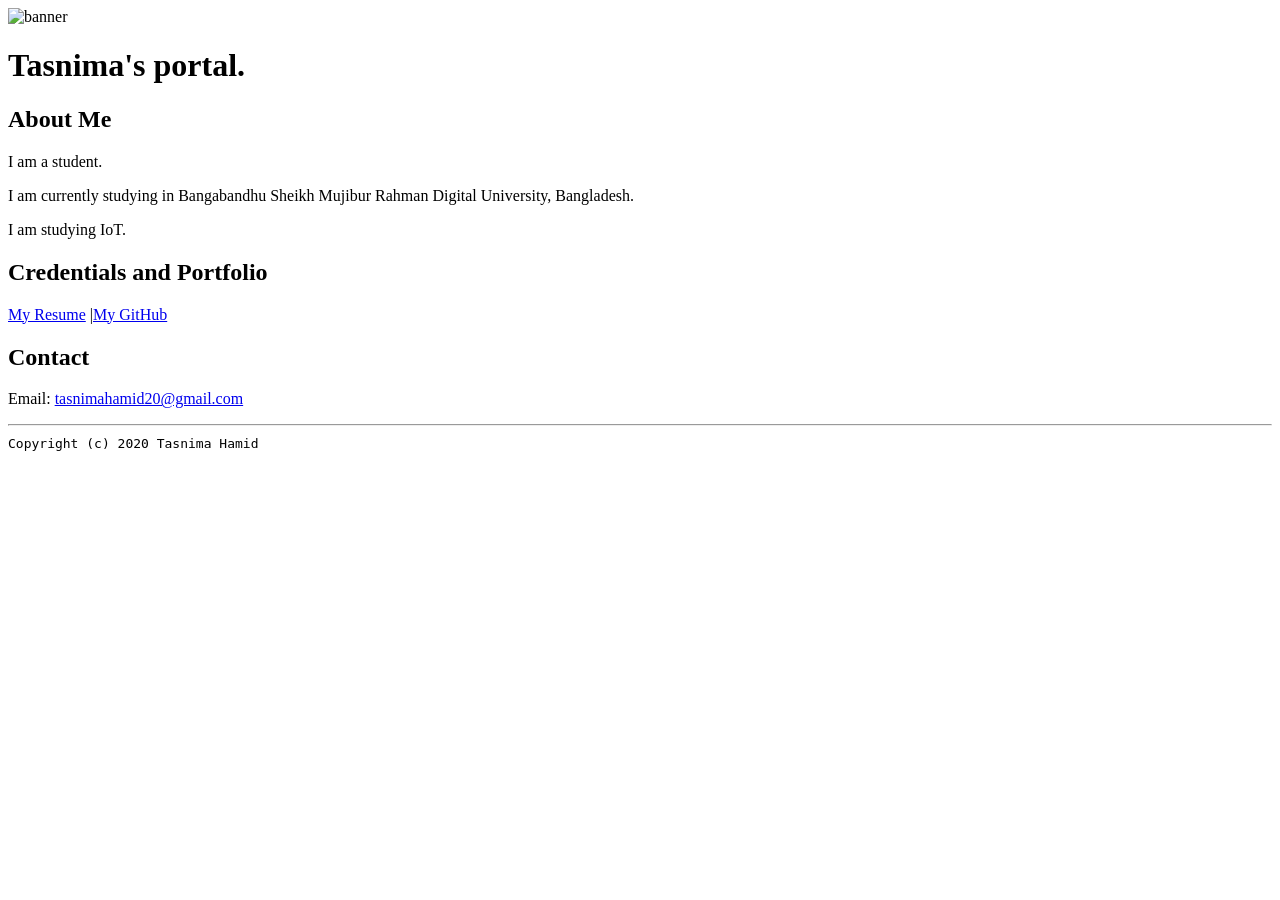
==== index.html @ 9becc257 "Add files via upload" ====
<!doctype html>

<!-- this is a comment for human! -->

<html lang="en">

  <header>
<title>Tasnima's portal</title>
<link rel="stylesheet" href="css/master.css">
<link rel="FaviconIcon" href="favicon.ico" type="image/x-icon">
<link rel="shortcut" href="favicon.ico" type="image/x-icon">
  </header>

  <body>
    <img src="images/banner.jpg" width="75%" alt="banner">
<h1>Tasnima's portal.</h1>
<h2>About Me</h2>
<p>I am a student.</p>
<p>I am currently studying in Bangabandhu Sheikh Mujibur Rahman Digital University, Bangladesh.</p>
<p>I am studying IoT.</p>
<h2>Credentials and Portfolio</h2>

<p><a href="resume.html">My Resume</a> |<a href="https://github.com/THamid02">My GitHub</a></p>
<h2>Contact</h2>

<p>Email: <a href="mailto:tasnimahamid20@gmail.com">tasnimahamid20@gmail.com</a></p>
  </body>

  <footer>
    <hr>
    <code>Copyright (c) 2020 Tasnima Hamid</code>

  </footer>

</html>
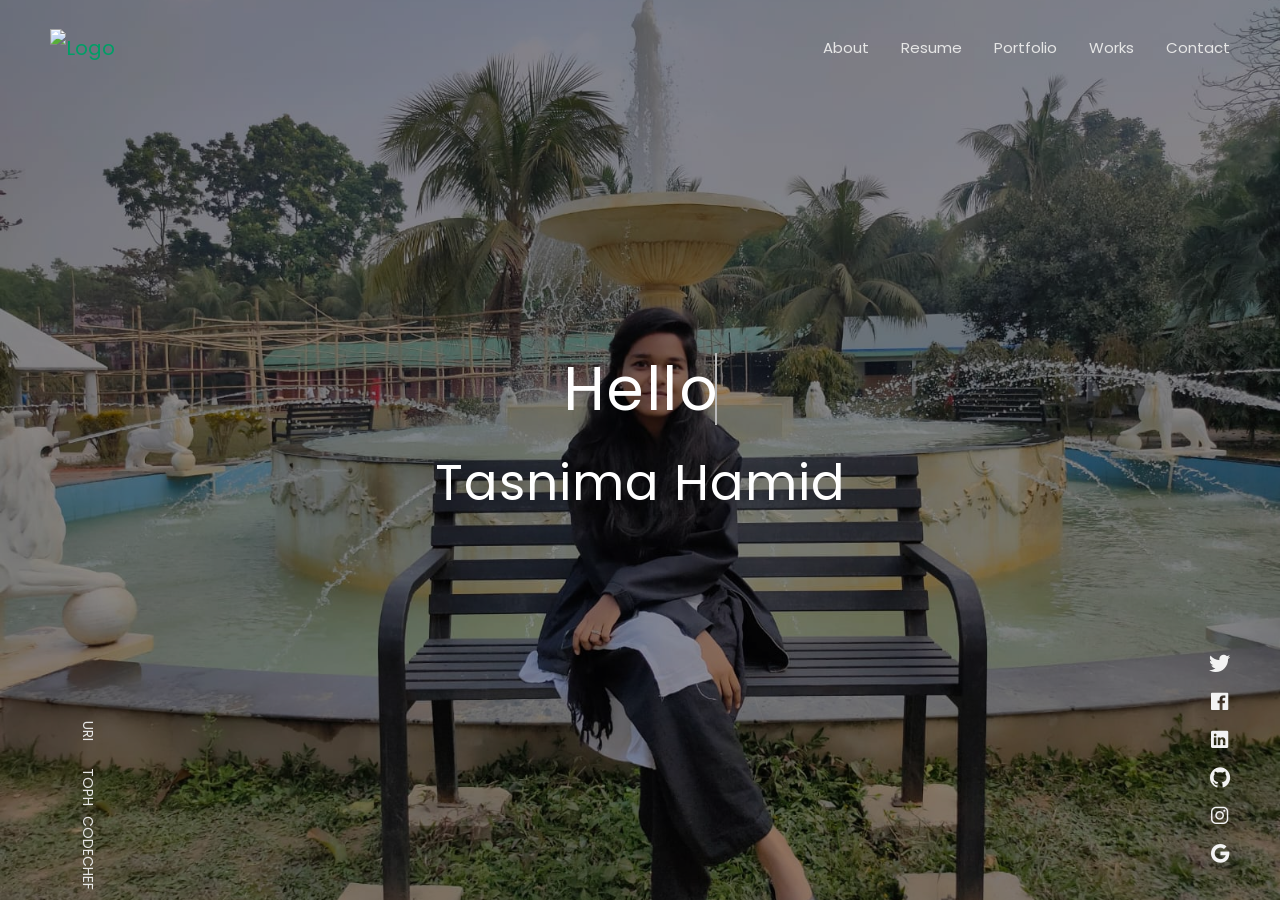
==== commit bc34f5af: "files" ====
--- a/index.html
+++ b/index.html
@@ -1,35 +1,663 @@
-<!doctype html>
+<!DOCTYPE html>
+<html lang="zxx">
 
-<!-- this is a comment for human! -->
+<head>
+    <!-- Required meta tags-->
+    <meta charset="utf-8">
+    <!-- Title-->
+    <title>Tasnima Hamid</title>
+    <!-- Description-->
+    <meta name="description" content="Personal Portfolio">
+    <meta name="viewport" content="width=device-width, initial-scale=1, shrink-to-fit=no">
+    <!-- Favicons-->
+    <link rel="icon" type="image/x-icon" sizes="16x16" href="img/favicon.ico">
+    <!-- Web fonts-->
+    <link href="https://fonts.googleapis.com/css?family=Poppins:300,300i,400,400i,500,500i,600,600i,700,700i,800,800i&amp;display=swap" rel="stylesheet">
+    <!-- CSS vendors-->
+    <link rel="stylesheet" href="css/bootstrap-custom.css">
+    <link rel="stylesheet" href="css/ionicons.min.css">
+    <link rel="stylesheet" href="css/tiny-slider.css">
+    <link rel="stylesheet" href="css/lity.min.css">
+    <link rel="stylesheet" href="css/simplebar.min.css">
+    <!-- Main CSS-->
+    <link rel="stylesheet" href="css/main.css">
+    <!-- CSS Color scheme-->
+    <link id="color-scheme" rel="stylesheet" href="css/colors/main-darkgreen.css">
+    <!-- Custom CSS (Add your custom CSS styles to this file)-->
+    <link rel="stylesheet" href="css/custom.css">
+    <!-- removeIf(customizerDist)-->
+    <link rel="stylesheet" href="../customizer/main.css">
+    <!-- endremoveIf(customizerDist)-->
+</head>
 
-<html lang="en">
+<body class="theme-dark">
+    <!-- Preloader-->
+    <div class="preloader">
+        <div class="preloader-block">
+            <div class="preloader-icon"><span class="loading-dot loading-dot-1"></span><span class="loading-dot loading-dot-2"></span><span class="loading-dot loading-dot-3"></span></div>
+        </div>
+    </div>
+    <div id="overlay-effect"></div>
+    <!-- Navbar-->
+    <nav class="navbar-expand-md navbar fixed-top" id="navbar">
+        <a class="navbar-brand" data-scroll="" href="#home-area">
+            <!-- Navbar Logo-->
+            <img class="img-fluid" src="G:\Fresh_Web\BDU_logo.png" alt="Logo"></a>
+        <span class="navbar-menu ml-auto" data-toggle="collapse" data-target="#navbarSupportedContent" aria-controls="navbarSupportedContent" aria-expanded="false" aria-label="Toggle navigation" role="button"><span class="btn-line"></span></span>
+        <div class="collapse navbar-collapse order-1 order-lg-0" id="navbarSupportedContent">
+            <!-- Navbar menu-->
+            <ul class="navbar-nav ml-auto">
+                <li class="nav-item"><a class="nav-link" href="#about">About</a></li>
+                <li class="nav-item"><a class="nav-link" href="#resume">Resume</a></li>
+                <li class="nav-item"><a class="nav-link" href="#portfolio">Portfolio</a></li>
+                <li class="nav-item"><a class="nav-link" href="#blog">Works</a></li>
+                <li class="nav-item"><a class="nav-link" href="#contact">Contact</a></li>
+            </ul>
+        </div>
+    </nav>
+    <!-- Home-->
+    <section class="home-area element-cover-bg" id="home" style="background-image:url(img/IMG-20220221-WA0099.jpg)">
+        <div class="container h-100">
+            <div class="row h-100 align-items-center justify-content-center">
+                <div class="col-12 col-lg-8 home-content text-center">
+                    <h1 class="cd-headline clip home-headline"><span class="cd-words-wrapper single-headline"><b class="is-visible">Hello</b><b>স্বাগতম</b><b>ٱلسَّلَامُ عَلَيْكُمْ</b><b>こんにちは</b></span></h1><br>
+                    <h3 class="home-name">Tasnima <span>Hamid</span></h3>
+                </div>
+            </div>
+        </div>
+        <div class="fixed-wrapper">
+            <!-- Languages list-->
+            <div class="fixed-block block-left">
+                <ul class="list-unstyled languages-list">
+                    <li><a href="https://www.beecrowd.com.br/judge/en/profile/441813"><span class="single-language">URI</span></a></li>
+                    <li><a href="https://toph.co/u/t_hamid"><span class="single-language">Toph</span></a></li>
+                    <li><a href="https://www.codechef.com/users/t_hamid"><span class="single-language">CodeChef</span></a></li>
+                </ul>
+            </div>
+            <!-- Social media icons-->
+            <div class="fixed-block block-right">
+                <ul class="list-unstyled social-icons">
+                    <li><a href="https://twitter.com/tasni__H"><i class="icon ion-logo-twitter"></i></a></li>
+                    <li><a href="https://www.facebook.com/tasnima.hamid.39/"><i class="icon ion-logo-facebook"></i></a></li>
+                    <li><a href="https://www.linkedin.com/in/tasnima-hamid02"><i class="icon ion-logo-linkedin"></i></a></li>
+                    <li><a href="https://www.github.com/THamid02"><i class="icon ion-logo-github"></i></a></li>
+                    <li><a href="https://www.instagram.com/_tasnimahamid_/"><i class="icon ion-logo-instagram"></i></a></li>
+                    <li><a href="https://developers.google.com/profile/u/113991409251944335543"><i class="icon ion-logo-google"></i></a></li>
+                </ul>
+            </div>
+        </div>
+    </section>
+    <!-- About lightbox-->
+    <div class="lightbox-wrapper" id="about" data-simplebar>
+        <div class="container">
+            <div class="lightbox-close">
+                <div class="close-btn" data-modal-close=""><span class="btn-line"></span></div>
+            </div>
+            <div class="row">
+                <div class="col-12">
+                    <div class="lightbox-content">
+                        <div class="row">
+                            <div class="col-12">
+                                <div class="section-heading page-heading">
+                                    <q class="section-description">If I didn't know you I would say I don't know you.</q><br><br>
+                                    <h2 class="section-title">About Me</h2>
+                                    <div class="animated-bar"></div>
+                                </div>
+                            </div>
+                        </div>
+                        <!-- Info section-->
+                        <div class="info-section single-section">
+                            <div class="row align-items-center">
+                                <!-- Picture part-->
+                                <div class="col-12 col-lg-5 info-img"><img class="img-fluid img-thumbnail" src="G:\portfolio\mine\portf\IMG_20181007_235703_454.jpg" alt="About Picture"></div>
+                                <!-- Content part-->
+                                <div class="col-12 col-lg-7 info-content">
+                                    <div class="content-block">
+                                        <h2 class="content-subtitle">Who am i?</h2>
+                                        <h6 class="content-title">I'm Tasnima Hamid, an Undergraduate student</h6>
+                                        <div class="content-description">
+                                            <p>I am majoring in Internet of Things(IoT) at Bangabandhu Sheikh Mujibur Rahman Digital University, Bangladesh. I love to code and create small projects in my leisure time. I enjoy learning new things as well
+                                                as new languages. I have completed my HSC and SSC from Rajuk Uttara Model College with GPA 5.00 and scholarship.</p>
+                                        </div>
+                                        <address class="content-info">
+                      <div class="row">
+                        <div class="col-12 col-md-6 single-info"><span>Name:</span>
+                          <p>Tasnima Hamid</p>
+                        </div>
+                        <div class="col-12 col-md-6 single-info"><span>Email:</span>
+                          <p><a href="mailto:tasnimahamid20@gmail.com">tasnimahamid20@gmail.com</a></p>
+                        </div>
+                      </div>
+                      <div class="row">
+                        <div class="col-12 col-md-6 single-info"><span>Age:</span>
+                          <p>22</p>
+                        </div>
+                        <div class="col-12 col-md-6 single-info"><span>From:</span>
+                          <p>Gazipur, Dhaka, Bangladesh</p>
+                        </div>
+                      </div>
+          
+                        <div class="d-block d-sm-flex align-items-center"><a class="btn content-download button-main button-scheme" href="https://drive.google.com/drive/folders/1odPEHqWcy4tYewI50DauzdDqD41OCX0C?usp=sharing" role="button">Download CV</a>
+                            <ul class="list-unstyled list-inline content-follow">
+                                <li class="list-inline-item"><a href="https://twitter.com/tasni__H"><i class="icon ion-logo-twitter"></i></a></li>
+                                <li class="list-inline-item"><a href="https://www.facebook.com/tasnima.hamid.39/"><i class="icon ion-logo-facebook"></i></a></li>
+                                <li class="list-inline-item"><a href="https://www.linkedin.com/in/tasnima-hamid02"><i class="icon ion-logo-linkedin"></i></a></li>
+                                <li class="list-inline-item"><a href="https://www.github.com/THamid02"><i class="icon ion-logo-github"></i></a></li>
+                                <li class="list-inline-item"><a href="https://www.instagram.com/_tasnimahamid_/"><i class="icon ion-logo-instagram"></i></a></li>
+                                <li class="list-inline-item"><a href="https://developers.google.com/profile/u/113991409251944335543"><i class="icon ion-logo-google"></i></a></li>
+                            </ul>
+                        </div>
+                          </div>
+                          </div>
+                        </div>
+                        </div>
+                        <!-- Services section-->
+                        <div class="services-section single-section">
+                            <div class="row">
+                                <div class="col-12">
+                                    <div class="section-heading">
+                                        <q class="section-description">Discipline is the bridge between goals and accomplishment.</q><br><br>
+                                        <h2 class="section-title">Accomplishments</h2>
+                                    </div>
+                                </div>
+                            </div>
+                            <div class="row">
+                                <!-- Single service-->
+                                <div class="col-12 col-md-6 col-lg-4">
+                                    <div class="single-service"><i class="icon service-icon ion-ios-paper"></i>
+                                        <h6 class="service-title">Coursera Courses</h6>
+                                        <p class="service-description">
+                                            <li class="list-inline-items">Introduction to HTML</li>
+                                            <li class="list-inline-items">The Arduino Platform and C Programming</li>
+                                            <li class="list-inline-items">Troubleshooting and Debugging Techniques</li>
+                                            <li class="list-inline-items">Technical Support Fundamentals</li>
+                                            <li class="list-inline-items">Crash Course on Python</li>
+                                            <li class="list-inline-items">Introduction to Git and GitHub</li></p>
+                                            <li class="list-inline-items">Using Python to Interact with the Operating System</li>
+                                            <li class="list-inline-items">Creating Training Videos with Powtoon</li>
+                                        </p>
+                                    </div>
+                                </div>
+                                <!-- Single service-->
+                                <div class="col-12 col-md-6 col-lg-4">
+                                    <div class="single-service"><i class="icon service-icon ion-md-code"></i>
+                                        <h6 class="service-title">Programming</h6>
+                                        <p class="service-description"><li class="list-inline-items">Second Prize in মুজিববর্ষ সমাপনী অনুষ্ঠান-২০২২</li>
+                                        <li class="list-inline-items">Participated in National Girls' Programming Contest(NGPC)</li><br><br><br><br><br><br><br><br></p>
+                                    </div>
+                                </div>
+                                <!-- Single service-->
+                                <div class="col-12 col-md-6 col-lg-4">
+                                    <div class="single-service"><i class="icon service-icon ion-logo-ionic"></i>
+                                        <h6 class="service-title">Project Showcasing</h6>
+                                        <p class="service-description"><li class="list-inline-items">First Prize in নবীন বরণ ও বিশ্ববিদ্যালয় উদ্ভাবিত ব্লেন্ডেড লার্নিং সল্যুশন’র উদ্বোধনী অনুষ্ঠান-২০২২</li>
+                                            <li class="list-inline-items">Second Prize in 43rd National Science and Technology Week and Science Fair-2022 (Kaliakair Zone)</li><br><br><br><br><br><br></p>
+                                    </div>
+                                </div>
+                                <!-- Single service-->
+                                <div class="col-12 col-md-6 col-lg-4">
+                                    <div class="single-service"><i class="icon service-icon ion-logo-dropbox"></i>
+                                        <h6 class="service-title">Microsoft Skills</h6>
+                                        <p class="service-description"><li class="list-inline-items">Microsoft Azure Fundamentals</li></p><br>
+                                    </div>
+                                </div>
+                                <!-- Single service-->
+                                <div class="col-12 col-md-6 col-lg-4">
+                                    <div class="single-service"><i class="icon service-icon ion-md-bulb"></i>
+                                        <h6 class="service-title">Ideathon</h6>
+                                        <p class="service-description"><li class="list-inline-items">First Prize in মুজিববর্ষ সমাপনী অনুষ্ঠান-২০২২</li></p>
+                                    </div>
+                                </div>
+                                <!-- Single service-->
+                                <div class="col-12 col-md-6 col-lg-4">
+                                    <div class="single-service"><i class="icon service-icon ion-ios-paper"></i>
+                                        <h6 class="service-title">Reading & Writing</h6>
+                                        <p class="service-description"><li class="list-inline-items">Received "Shuveccha Puroshkar-2015" Organised by Bishwo Shahitto Kendro</li></p>
+                                    </div>
+                                </div>
+                            </div>
+                        </div>
+                    </div>
+                </div>
+            </div>
+        </div>
+    </div>
+    <!-- Resume lightbox-->
+    <div class="lightbox-wrapper" id="resume" data-simplebar>
+        <div class="container">
+            <div class="lightbox-close">
+                <div class="close-btn" data-modal-close=""><span class="btn-line"></span></div>
+            </div>
+            <div class="row">
+                <div class="col-12">
+                    <div class="lightbox-content">
+                        <div class="row">
+                            <div class="col-12">
+                                <div class="section-heading page-heading">
+                                    <p class="section-description"><q>I feel myself becoming the fearless person I have dreamt of being. Have I arrived?<br>No. But I'm constantly evolving and challenging myself to be unafraid to make mistakes.</q></p><br>
+                                    <h2 class="section-title">Resume</h2>
+                                    <div class="animated-bar"></div>
+                                </div>
+                            </div>
+                        </div>
+                        <!-- Resume section-->
+                        <div class="resume-section single-section">
+                            <div class="row">
+                                <!-- Education part-->
+                                <div class="col-12 col-md-12">
+                                    <div class="col-block education">
+                                        <h3 class="col-title">Education</h3>
+                                        <div class="resume-item"><span class="item-arrow"></span>
+                                            <h5 class="item-title">Bachelor of Science (B.Sc) in Internet of Things(IoT)</h5><span class="item-details">Bangabandhu Sheikh Mujibur Rahman Digital University, Bangladesh / 2020 - Present</span>
+                                            <p class="item-description">Internet of Things(IoT) Program, Department of Information and Communication Technology, Faculty of Engineering</p>
+                                        </div>
+                                        <div class="resume-item"><span class="item-arrow"></span>
+                                            <h5 class="item-title">Higher Secondary Certificate (HSC)</h5><span class="item-details">Rajuk Uttara Model College / 2017 - 2019</span>
+                                            <p class="item-description">GPA 5.00 with General Grade scholarship from science group.</p>
+                                        </div>
+                                        <div class="resume-item"><span class="item-arrow"></span>
+                                            <h5 class="item-title">Secondary School Certificate (SSC)</h5><span class="item-details">Rajuk Uttara Model College / 2015 - 2016</span>
+                                            <p class="item-description">GPA 5.00 with General Grade scholarship from science group.</p>
+                                        </div>
+                                    </div>
+                                </div>
+                                <!-- Experience part-->
+                            </div>
+                        </div>
+                        <!-- Skills section-->
+                        <div class="skills-section single-section">
+                            <div class="row">
+                                <div class="col-12">
+                                    <div class="section-heading">
+                                        <p class="section-description"><q>If you're waiting until you feel talented enough to make it, you'll never make it.</q></p><br>
+                                        <h2 class="section-title">My Skills</h2>
+                                    </div>
+                                </div>
+                            </div>
+                            <div class="row">
+                                <div class="col-12 col-md-6">
+                                    <div class="single-skill" data-percentage="100">
+                                        <div class="skill-info"><span class="skill-name"><h5><b><i>Programming </i></b></h5><hr>C, C++, Python</span></div>
+                                        <div class="progress skill-progress">
+                                            <div class="progress-bar" role="progressbar" aria-valuemin="0" aria-valuemax="100"></div>
+                                        </div>
+                                    </div>
+                                    <div class="single-skill" data-percentage="100">
+                                        <div class="skill-info"><span class="skill-name"><h5><b><i>Web Design: </i></b></h5><hr>HTML, CSS, PHP, JavaScript, Bootstrap</span></div>
+                                        <div class="progress skill-progress">
+                                            <div class="progress-bar" role="progressbar" aria-valuemin="0" aria-valuemax="100"></div>
+                                        </div>
+                                    </div>
+                                    <div class="single-skill" data-percentage="100">
+                                        <div class="skill-info"><span class="skill-name"><h5><b><i>IoT Development: </i></b></h5><hr>Arduino, Raspberry Pi</span></div>
+                                        <div class="progress skill-progress">
+                                            <div class="progress-bar" role="progressbar" aria-valuemin="0" aria-valuemax="100"></div>
+                                        </div>
+                                    </div>
+                                    <div class="single-skill" data-percentage="100">
+                                        <div class="skill-info"><span class="skill-name"><h5><b><i>Database Management: </i></b></h5><hr>MySQL</span></div>
+                                        <div class="progress skill-progress">
+                                            <div class="progress-bar" role="progressbar" aria-valuemin="0" aria-valuemax="100"></div>
+                                        </div>
+                                    </div>
+                                </div>
+                                <div class="col-12 col-md-6">
+                                    <div class="single-skill" data-percentage="100">
+                                        <div class="skill-info"><span class="skill-name"><h5><b><i>Microsoft Office: </i></b></h5><hr>Word, Excel, Powerpoint, Access</span></div>
+                                        <div class="progress skill-progress">
+                                            <div class="progress-bar" role="progressbar" aria-valuemin="0" aria-valuemax="100"></div>
+                                        </div>
+                                    </div>
+                                    
+                                    <div class="single-skill" data-percentage="100">
+                                        <div class="skill-info"><span class="skill-name"><h5><b><i>Language: </i></b></h5><hr>Bangla, English, Hindi(Conversational), Japanese(Conversational)</span></div>
+                                        <div class="progress skill-progress">
+                                            <div class="progress-bar" role="progressbar" aria-valuemin="0" aria-valuemax="100"></div>
+                                        </div>
+                                    </div>
+                                    <div class="single-skill" data-percentage="100">
+                                        <div class="skill-info"><span class="skill-name"><h5><b><i>Network Configuration: </i></b></h5><hr>Cisco Packet Tracer</span></div>
+                                        <div class="progress skill-progress">
+                                            <div class="progress-bar" role="progressbar" aria-valuemin="0" aria-valuemax="100"></div>
+                                        </div>
+                                    </div>
+                                    <div class="single-skill" data-percentage="100">
+                                        <div class="skill-info"><span class="skill-name"><h5><b><i>Others: </i></b></h5><hr>Writing, Canva, Powtoon, Linux</span></div>
+                                        <div class="progress skill-progress">
+                                            <div class="progress-bar" role="progressbar" aria-valuemin="0" aria-valuemax="100"></div>
+                                        </div>
+                                    </div>
+                                </div>
+                            </div>
+                        </div>
+                        <div class="services-section single-section">
+                        <div class="row">
+                            <!-- Certificate part-->
+                            <div class="col-12 col-md-6 col-lg-6">
+                                <div class="single-service"><i class="icon service-icon ion-md-document"></i>
+                                    <h6 class="service-title">Certificates</h6>
+                                    <p class="service-description"><span class="content-more"><a href="https://drive.google.com/drive/folders/1-Ho_G44lB9NZrlk23AQCPRMqpML9ZbSP?usp=sharing">Click here to view</a></span></p>
+                                </div>
+                            </div>
+                            <!-- CV part-->
+                            <div class="col-12 col-md-6 col-lg-6">
+                                <div class="single-service"><i class="icon service-icon ion-md-document"></i>
+                                    <h6 class="service-title">Curriculum Vitae</h6>
+                                    <p class="service-description"><span class="content-more"><a href="https://drive.google.com/drive/folders/1odPEHqWcy4tYewI50DauzdDqD41OCX0C?usp=sharing">Click here to view</a></span></p>
+                                </div>
+                            </div>
+                            </div>
+                        </div>
+                    </div>
+                </div>
+            </div>
+        </div>
+    </div>
+    <!-- Portfolio lightbox-->
+    <div class="lightbox-wrapper" id="portfolio" data-simplebar>
+        <div class="container">
+            <div class="lightbox-close">
+                <div class="close-btn" data-modal-close=""><span class="btn-line"></span></div>
+            </div>
+            <div class="row">
+                <div class="col-12">
+                    <div class="lightbox-content">
+                        <div class="row">
+                            <div class="col-12">
+                                <div class="section-heading page-heading">
+                                    <p class="section-description"><q>A photograph keeps a moment from running away.</q></p>
+                                    <h2 class="section-title">Portfolio</h2>
+                                    <div class="animated-bar"></div>
+                                </div>
+                            </div>
+                        </div>
+                        <!-- Portfolio section-->
+                        <div class="portfolio-section single-section">
+                            <div class="row">
+                                <!-- Filter nav-->
+                                 
+                            </div>
+                            <!-- Thumbnail list-->
+                            <div class="portfolio-grid row">
+                                <!-- Single item-->
+                                <div class="single-item col-12 col-lg-6 design">
+                                    <a class="portfolio-item" href="H:\June_2022\296A2270.JPG" data-lightbox>
+                                        <div class="portfolio-wrapper"><img class="img-fluid" alt="Item" src="H:\June_2022\296A2270.JPG">
+                                            <div class="item-content">
+                                                <h5 class="content-title">WCS Presentation</h5>
+                                            </div>
+                                        </div>
+                                    </a>
+                                </div>
+                                <!-- Single item-->
+                                <div class="single-item col-12 col-lg-6 photos">
+                                    <a class="portfolio-item" href="H:\June_2022\296A2274.JPG" data-lightbox>
+                                        <div class="portfolio-wrapper"><img class="img-fluid" alt="Item" src="H:\June_2022\296A2274.JPG">
+                                            <div class="item-content">
+                                                <h5 class="content-title">WCS Presentation</h5>
+                                            </div>
+                                        </div>
+                                    </a>
+                                </div>
+                                <!-- Single item-->
+                                <div class="single-item col-12 col-lg-6 design">
+                                    <a class="portfolio-item" href="H:\June_2022\DSC_0396.JPG" data-lightbox>
+                                        <div class="portfolio-wrapper"><img class="img-fluid" alt="Item" src="H:\June_2022\DSC_0396.JPG">
+                                            <div class="item-content">
+                                                <h5 class="content-title">Receiving 1<sup>st</sup> Prize in Ideathon from Honorable Minister at মুজিববর্ষ সমাপনী অনুষ্ঠান-২০২২</h5>
+                                            </div>
+                                        </div>
+                                    </a>
+                                </div>
+                                <!-- Single item-->
+                                <div class="single-item col-12 col-lg-6 brand">
+                                    <a class="portfolio-item" href="H:\June_2022\296A2785.JPG" data-lightbox>
+                                        <div class="portfolio-wrapper"><img class="img-fluid" alt="Item" src="H:\June_2022\296A2785.JPG">
+                                            <div class="item-content">
+                                                <h5 class="content-title">WCS and Blended Learning Solution Inaugaration</h5>
+                                            </div>
+                                        </div>
+                                    </a>
+                                </div>
+                                <!-- Single item-->
+                                <div class="single-item col-12 col-lg-6 brand">
+                                    <a class="portfolio-item" href="G:\New folder\NSTF\IMG-20220112-WA0024.jpg" data-lightbox>
+                                        <div class="portfolio-wrapper"><img class="img-fluid" alt="Item" src="G:\New folder\NSTF\IMG-20220112-WA0024.jpg">
+                                            <div class="item-content">
+                                                <h5 class="content-title">National Science & Technology Fair Team with Honorable Vice Chancellor</h5>
+                                            </div>
+                                        </div>
+                                    </a>
+                                </div>
+                                <!-- Single item-->
+                                <div class="single-item col-12 col-lg-6 design">
+                                    <a class="portfolio-item" href="G:\New folder\NSTF\received_1610578702643185.jpeg" data-lightbox>
+                                        <div class="portfolio-wrapper"><img class="img-fluid" alt="Item" src="G:\New folder\NSTF\received_1610578702643185.jpeg">
+                                            <div class="item-content">
+                                                <h5 class="content-title">Receiving 1<sup>st</sup> Runners Up Prize from Honorable Thana Nirbahi Officer(TNO) at 43<sup>rd</sup> National Science & Technology Fair</h5>
+                                            </div>
+                                        </div>
+                                    </a>
+                                </div>
+                                <!-- Single item-->
+                                <div class="single-item col-12 col-lg-6 photos">
+                                    <a class="portfolio-item" href="G:\New folder\NSTF\IMG-20220112-WA0071.jpg" data-lightbox>
+                                        <div class="portfolio-wrapper"><img class="img-fluid" alt="Item" src="G:\New folder\NSTF\IMG-20220112-WA0071.jpg">
+                                            <div class="item-content">
+                                                <h5 class="content-title">43<sup>rd</sup> National Science & Technology Fair Project Showcasing</h5>
+                                            </div>
+                                        </div>
+                                    </a>
+                                </div>
+                                <!-- Single item-->
+                                <div class="single-item col-12 col-lg-6 photos">
+                                    <a class="portfolio-item" href="G:\Tasnima_Hamid_files\FB_IMG_1634101653102.jpg" data-lightbox>
+                                        <div class="portfolio-wrapper"><img class="img-fluid" alt="Item" src="G:\Tasnima_Hamid_files\FB_IMG_1634101653102.jpg">
+                                            <div class="item-content">
+                                                <h5 class="content-title">Receiving 2<sup>nd</sup> Prize in Programming from Honorable Vice Chancellor at মুজিববর্ষ প্রোগ্রামিং কনটেস্ট</h5>
+                                            </div>
+                                        </div>
+                                    </a>
+                                </div>
+                                <!-- Single item-->
+                                <div class="single-item col-12 col-lg-6 photos">
+                                    <a class="portfolio-item" href="G:\Fresh_Web\50160311_455942891607284_3907660708753440768_n.jpg" data-lightbox>
+                                        <div class="portfolio-wrapper"><img class="img-fluid" alt="Item" src="G:\Fresh_Web\50160311_455942891607284_3907660708753440768_n.jpg">
+                                            <div class="item-content">
+                                                <h5 class="content-title">Class of 2017 (RUMC)</h5>
+                                            </div>
+                                        </div>
+                                    </a>
+                                </div>
+                                <!-- Single item-->
+                                <div class="single-item col-12 col-lg-6 photos">
+                                    <a class="portfolio-item" href="G:\Fresh_Web\53117795_478486556019584_5394583678028349440_n.jpg" data-lightbox>
+                                        <div class="portfolio-wrapper"><img class="img-fluid" alt="Item" src="G:\Fresh_Web\53117795_478486556019584_5394583678028349440_n.jpg">
+                                            <div class="item-content">
+                                                <h5 class="content-title">Class of 2019 (RUMC)</h5>
+                                            </div>
+                                        </div>
+                                    </a>
+                                </div>
+                                <!-- Single item-->
+                                <div class="single-item col-12 col-lg-6 photos">
+                                    <a class="portfolio-item" href="H:\June_2022\286882466_1662059020839531_9211142114928071486_n.jpg" data-lightbox>
+                                        <div class="portfolio-wrapper"><img class="img-fluid" alt="Item" src="H:\June_2022\286882466_1662059020839531_9211142114928071486_n.jpg">
+                                            <div class="item-content">
+                                                <h5 class="content-title">মুজিববর্ষ সমাপনী অনুষ্ঠান-২০২২</h5>
+                                            </div>
+                                        </div>
+                                    </a>
+                                </div>
+                                <!-- Single item-->
+                                <div class="single-item col-12 col-lg-6 photos">
+                                    <a class="portfolio-item" href="G:\Fresh_Web\IMG-20181007-WA0021.jpg" data-lightbox>
+                                        <div class="portfolio-wrapper"><img class="img-fluid" alt="Item" src="G:\Fresh_Web\IMG-20181007-WA0021.jpg">
+                                            <div class="item-content">
+                                                <h5 class="content-title">Class of 2017 (RUMC)</h5>
+                                            </div>
+                                        </div>
+                                    </a>
+                                </div>
+                            </div>
+                        </div>
+                    </div>
+                </div>
+            </div>
+        </div>
+    </div>
+    <!-- Blog lightbox-->
+    <div class="lightbox-wrapper" id="blog" data-simplebar>
+        <div class="container">
+            <div class="lightbox-close">
+                <div class="close-btn" data-modal-close=""><span class="btn-line"></span></div>
+            </div>
+            <div class="row">
+                <div class="col-12">
+                    <div class="lightbox-content">
+                        <div class="row">
+                            <div class="col-12">
+                                <div class="section-heading page-heading">
+                                    <p class="section-description"><q>It does not take much strength to do things, but it requires a great deal of strength to decide what to do.</q></p>
+                                    <h2 class="section-title">My Projects</h2>
+                                    <div class="animated-bar"></div>
+                                </div>
+                            </div>
+                        </div>
+                        <!-- Blog section-->
+                        <div class="blog-section single-section">
+                            <div class="row justify-content-center">
+                                <!-- Single post-->
+                                <div class="col-12 col-sm-8 col-lg-4">
+                                    <div class="card single-post">
+                                        <a class="post-img" href="https://github.com/THamid02/P_Projects_tas"><img class="card-img-top" src="img/logo-python.png" alt="Blog post"></a>
+                                        <div class="card-body post-content">
+                                            <a href="https://github.com/THamid02/P_Projects_tas">
+                                                <h5 class="card-title content-title">Python Projects</h5>
+                                            </a>
+                                            <p class="card-text content-description">Some of my projects created using Python</p>
+                                        </div>
+                                    </div>
+                                </div>
+                                <!-- Single post-->
+                                <div class="col-12 col-sm-8 col-lg-4">
+                                    <div class="card single-post">
+                                        <a class="post-img" href="https://github.com/THamid02/ProjectsIoT_Tasni02"><img class="card-img-top" src="img/CIO_IoT_2.png" alt="Blog post"></a>
+                                        <div class="card-body post-content">
+                                            <a href="https://github.com/THamid02/ProjectsIoT_Tasni02">
+                                                <h5 class="card-title content-title">IoT Projects</h5>
+                                            </a>
+                                            <p class="card-text content-description">Some of my projects created using Arduino, Raspberry Pi</p>
+                                        </div>
+                                    </div>
+                                </div>
+                                <!-- Single post-->
+                                <div class="col-12 col-sm-8 col-lg-4">
+                                    <div class="card single-post">
+                                        <a class="post-img" href="https://www.slideshare.net/TASNIMAHAMID"><img class="card-img-top" src="img/slideshare.png" alt="Blog post"></a>
+                                        <div class="card-body post-content">
+                                            <a href="https://www.slideshare.net/TASNIMAHAMID">
+                                                <h5 class="card-title content-title">Slides</h5>
+                                            </a>
+                                            <p class="card-text content-description">Some of my presentation slides on different topics.</p>
+                                        </div>
+                                    </div>
+                                </div>
+                            </div>
+                        </div>
+                    </div>
+                </div>
+            </div>
+        </div>
+    </div>
+    <!-- Contact lightbox-->
+    <div class="lightbox-wrapper" id="contact" data-simplebar>
+        <div class="container">
+            <div class="lightbox-close">
+                <div class="close-btn" data-modal-close=""><span class="btn-line"></span></div>
+            </div>
+            <div class="row">
+                <div class="col-12">
+                    <div class="lightbox-content">
+                        <div class="row">
+                            <div class="col-12">
+                                <div class="section-heading page-heading">
+                                    <p class="section-description"><q>We touch people mostly without touching them: We touch them with our words, with our smile, with our eyes, with our courage, with our madness, with millions of different ways! What are we? We are contacting beings without contacting!</q>
+                                    </p>
+                                    <h2 class="section-title">Get in Touch</h2>
+                                    <div class="animated-bar"></div>
+                                </div>
+                            </div>
+                        </div>
+                        <!-- Contact section-->
+                        <div class="contact-section single-section">
+                            <div class="row">
+                                <!-- Contact form-->
+                                <div class="col-12 col-lg-7">
+                                    <form class="contact-form" action="mailto:tasnimahamid20@gmail.com" enctype="text/plain" method="GET">
+                                        <h4 class="content-title">Message Me</h4>
+                                        <div class="row">
+                                            <div class="col-12 col-md-6 form-group"><input class="form-control" type="text" name="name" placeholder="Name" required=""></div>
+                                            <div class="col-12 col-md-6 form-group"><input class="form-control" type="email" name="email" placeholder="Email" required=""></div>
+                                            <div class="col-12 form-group"><input class="form-control" type="text" name="subject" placeholder="Subject" required=""></div>
+                                            <div class="col-12 form-group form-message"><textarea class="form-control" name="message" placeholder="Message" rows="5" required=""></textarea></div>
+                                            <div class="col-12"><input type="submit" name="submit" class="btn button-main" value="Send Message">
+                                            </div>
+                                        </div>
+                                    </form>
+                                </div>
+                                <!-- Contact info-->
+                                <div class="col-12 col-lg-5">
+                                    <div class="contact-info">
+                                        <h4 class="content-title">Contact Info</h4>
+                                        <p class="info-description">Feel free to contact<br>Available for freelancing</p>
+                                        <ul class="list-unstyled list-info">
+                                            <li>
+                                                <div class="media align-items-center"><span class="info-icon"><i class="icon ion-logo-ionic"></i></span>
+                                                    <div class="media-body info-details">
+                                                        <h6 class="info-type">Name</h6><span class="info-value">Tasnima Hamid</span>
+                                                    </div>
+                                                </div>
+                                            </li>
+                                            <li>
+                                                <div class="media align-items-center"><span class="info-icon"><i class="icon ion-md-map"></i></span>
+                                                    <div class="media-body info-details">
+                                                        <h6 class="info-type">Location</h6><span class="info-value">Gazipur, Dhaka, Bangladesh</span>
+                                                    </div>
+                                                </div>
+                                            </li>
+                                            <li>
+                                                <div class="media align-items-center"><span class="info-icon"><i class="icon ion-md-send"></i></span>
+                                                    <div class="media-body info-details">
+                                                        <h6 class="info-type">Email</h6><span class="info-value"><a href="mailto:tasnimahamid20@gmail.com">tasnimahamid20@gmail.com</a></span>
+                                                    </div>
+                                                </div>
+                                            </li>
+                                        </ul>
+                                    </div>
+                                </div>
+                            </div>
+                        </div>
+                    </div>
+                </div>
+            </div>
+        </div>
+    </div>
+    
+    <!-- Scripts-->
+    <script src="js/jquery.min.js"></script>
+    <script src="js/bootstrap.bundle.min.js"></script>
+    <script src="js/imagesloaded.pkgd.min.js"></script>
+    <script src="js/isotope.pkgd.min.js"></script>
+    <script src="js/animatedModal.js"></script>
+    <script src="js/tiny-slider.js"></script>
+    <script src="js/lity.min.js"></script>
+    <script src="js/simplebar.min.js"></script>
+    <script src="js/jquery.mb.YTPlayer.min.js"></script>
+    <script src="js/main.js"></script>
+    <script type="module" src="https://unpkg.com/ionicons@5.5.2/dist/ionicons/ionicons.esm.js"></script>
+    <script nomodule src="https://unpkg.com/ionicons@5.5.2/dist/ionicons/ionicons.js"></script>
+    
+</body>
 
-  <header>
-<title>Tasnima's portal</title>
-<link rel="stylesheet" href="css/master.css">
-<link rel="FaviconIcon" href="favicon.ico" type="image/x-icon">
-<link rel="shortcut" href="favicon.ico" type="image/x-icon">
-  </header>
-
-  <body>
-    <img src="images/banner.jpg" width="75%" alt="banner">
-<h1>Tasnima's portal.</h1>
-<h2>About Me</h2>
-<p>I am a student.</p>
-<p>I am currently studying in Bangabandhu Sheikh Mujibur Rahman Digital University, Bangladesh.</p>
-<p>I am studying IoT.</p>
-<h2>Credentials and Portfolio</h2>
-
-<p><a href="resume.html">My Resume</a> |<a href="https://github.com/THamid02">My GitHub</a></p>
-<h2>Contact</h2>
-
-<p>Email: <a href="mailto:tasnimahamid20@gmail.com">tasnimahamid20@gmail.com</a></p>
-  </body>
-
-  <footer>
-    <hr>
-    <code>Copyright (c) 2020 Tasnima Hamid</code>
-
-  </footer>
-
-</html>
+</html>
--- a/css/simplebar.min.css
+++ b/css/simplebar.min.css
@@ -0,0 +1,194 @@
+[data-simplebar] {
+    position: relative;
+    flex-direction: column;
+    flex-wrap: wrap;
+    justify-content: flex-start;
+    align-content: flex-start;
+    align-items: flex-start
+}
+
+.simplebar-wrapper {
+    overflow: hidden;
+    width: inherit;
+    height: inherit;
+    max-width: inherit;
+    max-height: inherit
+}
+
+.simplebar-mask {
+    direction: inherit;
+    position: absolute;
+    overflow: hidden;
+    padding: 0;
+    margin: 0;
+    left: 0;
+    top: 0;
+    bottom: 0;
+    right: 0;
+    width: auto!important;
+    height: auto!important;
+    z-index: 0
+}
+
+.simplebar-offset {
+    direction: inherit!important;
+    box-sizing: inherit!important;
+    resize: none!important;
+    position: absolute;
+    top: 0;
+    left: 0;
+    bottom: 0;
+    right: 0;
+    padding: 0;
+    margin: 0;
+    -webkit-overflow-scrolling: touch
+}
+
+.simplebar-content-wrapper {
+    direction: inherit;
+    box-sizing: border-box!important;
+    position: relative;
+    display: block;
+    height: 100%;
+    width: auto;
+    visibility: visible;
+    overflow: auto;
+    max-width: 100%;
+    max-height: 100%
+}
+
+.simplebar-content:after,
+.simplebar-content:before {
+    content: ' ';
+    display: table
+}
+
+.simplebar-placeholder {
+    max-height: 100%;
+    max-width: 100%;
+    width: 100%;
+    pointer-events: none
+}
+
+.simplebar-height-auto-observer-wrapper {
+    box-sizing: inherit!important;
+    height: 100%;
+    width: 100%;
+    max-width: 1px;
+    position: relative;
+    float: left;
+    max-height: 1px;
+    overflow: hidden;
+    z-index: -1;
+    padding: 0;
+    margin: 0;
+    pointer-events: none;
+    flex-grow: inherit;
+    flex-shrink: 0;
+    flex-basis: 0
+}
+
+.simplebar-height-auto-observer {
+    box-sizing: inherit;
+    display: block;
+    opacity: 0;
+    position: absolute;
+    top: 0;
+    left: 0;
+    height: 1000%;
+    width: 1000%;
+    min-height: 1px;
+    min-width: 1px;
+    overflow: hidden;
+    pointer-events: none;
+    z-index: -1
+}
+
+.simplebar-track {
+    z-index: 1;
+    position: absolute;
+    right: 0;
+    bottom: 0;
+    pointer-events: none;
+    overflow: hidden
+}
+
+[data-simplebar].simplebar-dragging .simplebar-content {
+    pointer-events: none;
+    user-select: none;
+    -webkit-user-select: none
+}
+
+[data-simplebar].simplebar-dragging .simplebar-track {
+    pointer-events: all
+}
+
+.simplebar-scrollbar {
+    position: absolute;
+    right: 2px;
+    width: 7px;
+    min-height: 10px
+}
+
+.simplebar-scrollbar:before {
+    position: absolute;
+    content: '';
+    background: #000;
+    border-radius: 7px;
+    left: 0;
+    right: 0;
+    opacity: 0;
+    transition: opacity .2s linear
+}
+
+.simplebar-track .simplebar-scrollbar.simplebar-visible:before {
+    opacity: .5;
+    transition: opacity 0s linear
+}
+
+.simplebar-track.simplebar-vertical {
+    top: 0;
+    width: 11px
+}
+
+.simplebar-track.simplebar-vertical .simplebar-scrollbar:before {
+    top: 2px;
+    bottom: 2px
+}
+
+.simplebar-track.simplebar-horizontal {
+    left: 0;
+    height: 11px
+}
+
+.simplebar-track.simplebar-horizontal .simplebar-scrollbar:before {
+    height: 100%;
+    left: 2px;
+    right: 2px
+}
+
+.simplebar-track.simplebar-horizontal .simplebar-scrollbar {
+    right: auto;
+    left: 0;
+    top: 2px;
+    height: 7px;
+    min-height: 0;
+    min-width: 10px;
+    width: auto
+}
+
+[data-simplebar-direction=rtl] .simplebar-track.simplebar-vertical {
+    right: auto;
+    left: 0
+}
+
+.hs-dummy-scrollbar-size {
+    direction: rtl;
+    position: fixed;
+    opacity: 0;
+    visibility: hidden;
+    height: 500px;
+    width: 500px;
+    overflow-y: hidden;
+    overflow-x: scroll
+}
--- a/css/main.css
+++ b/css/main.css
@@ -0,0 +1,1800 @@
+:focus {
+    outline: 0
+}
+
+::-moz-focus-inner {
+    border: 0
+}
+
+body {
+    background-color: #111;
+    color: #9f9f9f;
+    font-family: Poppins, sans-serif;
+    font-size: 14px;
+    font-weight: 400;
+    line-height: 1.95;
+    overflow: hidden;
+    position: relative
+}
+
+i.icon {
+    line-height: 100%
+}
+
+.h1,
+.h2,
+.h3,
+.h4,
+.h5,
+.h6,
+h1,
+h2,
+h3,
+h4,
+h5,
+h6 {
+    color: #f0f0f0
+}
+
+b {
+    font-weight: 700
+}
+
+a {
+    transition: all .15s ease-in-out
+}
+
+a:focus,
+a:hover {
+    text-decoration: none
+}
+
+hr {
+    border-top: 3px solid #1b1b1b;
+    margin: 0
+}
+
+.anchor-basic {
+    color: #fff!important
+}
+
+.anchor-basic:focus,
+.anchor-basic:hover {
+    color: #bfbfbf!important
+}
+
+.button-main {
+    background-color: #fff;
+    border: 1px solid #fff;
+    border-radius: 30px;
+    color: #222;
+    font-size: 14px;
+    padding: 10px 35px
+}
+
+.button-main:focus {
+    background-color: #bfbfbf;
+    border: 1px solid #fff;
+    box-shadow: none
+}
+
+.button-main.button-scheme {
+    color: #fff
+}
+
+.rc-mb-0 {
+    margin-bottom: 0!important
+}
+
+.element-cover-bg {
+    background-color: rgba(0, 0, 0, .85);
+    background-position: 50% 0;
+    background-repeat: no-repeat;
+    background-size: cover;
+    position: relative
+}
+
+.element-cover-bg:before {
+    content: '';
+    height: 100%;
+    left: 0;
+    position: absolute;
+    top: 0;
+    width: 100%
+}
+
+@-webkit-keyframes fadeIn {
+    from {
+        opacity: 0
+    }
+    to {
+        opacity: 1
+    }
+}
+
+@keyframes fadeIn {
+    from {
+        opacity: 0
+    }
+    to {
+        opacity: 1
+    }
+}
+
+.fadeIn {
+    -webkit-animation-name: fadeIn;
+    animation-name: fadeIn
+}
+
+@-webkit-keyframes fadeOut {
+    from {
+        opacity: 1
+    }
+    to {
+        opacity: 0
+    }
+}
+
+@keyframes fadeOut {
+    from {
+        opacity: 1
+    }
+    to {
+        opacity: 0
+    }
+}
+
+.fadeOut {
+    -webkit-animation-name: fadeOut;
+    animation-name: fadeOut
+}
+
+@-webkit-keyframes overlayEffectUp {
+    0% {
+        -webkit-transform: translateY(100%);
+        transform: translateY(100%)
+    }
+    35%,
+    65% {
+        -webkit-transform: translateY(0);
+        transform: translateY(0)
+    }
+    100% {
+        -webkit-transform: translateY(-100%);
+        transform: translateY(-100%)
+    }
+}
+
+@keyframes overlayEffectUp {
+    0% {
+        -webkit-transform: translateY(100%);
+        transform: translateY(100%)
+    }
+    35%,
+    65% {
+        -webkit-transform: translateY(0);
+        transform: translateY(0)
+    }
+    100% {
+        -webkit-transform: translateY(-100%);
+        transform: translateY(-100%)
+    }
+}
+
+@-webkit-keyframes overlayEffectDown {
+    0% {
+        -webkit-transform: translateY(-100%);
+        transform: translateY(-100%)
+    }
+    35%,
+    65% {
+        -webkit-transform: translateY(0);
+        transform: translateY(0)
+    }
+    100% {
+        -webkit-transform: translateY(100%);
+        transform: translateY(100%)
+    }
+}
+
+@keyframes overlayEffectDown {
+    0% {
+        -webkit-transform: translateY(-100%);
+        transform: translateY(-100%)
+    }
+    35%,
+    65% {
+        -webkit-transform: translateY(0);
+        transform: translateY(0)
+    }
+    100% {
+        -webkit-transform: translateY(100%);
+        transform: translateY(100%)
+    }
+}
+
+.f-basis-100 {
+    -ms-flex-preferred-size: 100%;
+    flex-basis: 100%
+}
+
+.content-title {
+    line-height: 1.5;
+    margin-bottom: 12px
+}
+
+.tns-nav {
+    margin: 10px 0;
+    text-align: center
+}
+
+.tns-nav>[aria-controls] {
+    background: #ddd;
+    border: 0;
+    border-radius: 50%;
+    height: 9px;
+    margin: 0 5px;
+    padding: 0;
+    width: 9px
+}
+
+.tns-nav>.tns-nav-active {
+    background: #999
+}
+
+.lity {
+    z-index: 99990
+}
+
+.lity-wrap {
+    z-index: 99990
+}
+
+.lity-loader {
+    z-index: 99991
+}
+
+.lity-container {
+    z-index: 99992
+}
+
+.lity-content {
+    z-index: 99993
+}
+
+.lity-close,
+.lity-close:active,
+.lity-close:focus,
+.lity-close:hover,
+.lity-close:visited {
+    z-index: 99994
+}
+
+.lity {
+    transition: opacity .15s ease
+}
+
+.lity-loader {
+    transition: opacity .15s ease
+}
+
+.lity-content {
+    transition: -webkit-transform .15s ease;
+    transition: transform .15s ease;
+    transition: transform .15s ease, -webkit-transform .15s ease
+}
+
+.lity-close {
+    -ms-flex-direction: column;
+    -ms-flex-pack: justify;
+    -ms-flex-pack: center;
+    cursor: pointer;
+    display: -ms-flexbox;
+    display: flex;
+    flex-direction: column;
+    height: 19px;
+    justify-content: space-between;
+    justify-content: center;
+    position: relative;
+    position: fixed;
+    right: 25px;
+    top: 25px;
+    width: 30px;
+    width: 22px
+}
+
+.lity-close .btn-line,
+.lity-close:after,
+.lity-close:before {
+    -ms-flex-item-align: end;
+    align-self: flex-end;
+    background-color: gray;
+    height: 3px;
+    width: 100%
+}
+
+.lity-close:before {
+    content: '';
+    width: 85%
+}
+
+.lity-close:after {
+    content: ''
+}
+
+.lity-close .btn-line {
+    width: 55%
+}
+
+.lity-close .btn-line,
+.lity-close:after,
+.lity-close:before {
+    background-color: #fff;
+    position: absolute;
+    width: 100%
+}
+
+.lity-close .btn-line {
+    display: none
+}
+
+.lity-close:before {
+    -webkit-transform: rotate(45deg);
+    transform: rotate(45deg)
+}
+
+.lity-close:after {
+    -webkit-transform: rotate(-45deg);
+    transform: rotate(-45deg)
+}
+
+.lity-close:active {
+    top: 25px
+}
+
+.lity-close .btn-line,
+.lity-close:after,
+.lity-close:before {
+    background-color: #fff;
+    height: 2px
+}
+
+@media (max-width:575.98px) {
+    .lity-close {
+        right: 15px
+    }
+}
+
+#overlay-effect {
+    -webkit-animation-duration: 1s;
+    -webkit-animation-fill-mode: both;
+    -webkit-animation-timing-function: ease-in-out;
+    -webkit-transform: translateY(100%);
+    animation-duration: 1s;
+    animation-fill-mode: both;
+    animation-timing-function: ease-in-out;
+    background-color: #181818;
+    bottom: 0;
+    display: block;
+    position: fixed;
+    top: 0;
+    transform: translateY(100%);
+    width: 100%;
+    z-index: 99999
+}
+
+#overlay-effect.animate-up {
+    -webkit-animation-name: overlayEffectUp;
+    animation-name: overlayEffectUp
+}
+
+#overlay-effect.animate-down {
+    -webkit-animation-name: overlayEffectDown;
+    animation-name: overlayEffectDown
+}
+
+.lightbox-wrapper {
+    background-color: #101010;
+    position: fixed
+}
+
+.lightbox-wrapper .lightbox-close {
+    position: fixed;
+    right: 4vw;
+    top: 35px;
+    z-index: 99
+}
+
+.lightbox-wrapper .lightbox-close .close-btn {
+    -ms-flex-direction: column;
+    -ms-flex-pack: justify;
+    -ms-flex-pack: center;
+    cursor: pointer;
+    display: -ms-flexbox;
+    display: flex;
+    flex-direction: column;
+    height: 19px;
+    justify-content: space-between;
+    justify-content: center;
+    position: relative;
+    width: 30px
+}
+
+.lightbox-wrapper .lightbox-close .close-btn .btn-line,
+.lightbox-wrapper .lightbox-close .close-btn:after,
+.lightbox-wrapper .lightbox-close .close-btn:before {
+    -ms-flex-item-align: end;
+    align-self: flex-end;
+    background-color: gray;
+    height: 3px;
+    width: 100%
+}
+
+.lightbox-wrapper .lightbox-close .close-btn:before {
+    content: '';
+    width: 85%
+}
+
+.lightbox-wrapper .lightbox-close .close-btn:after {
+    content: ''
+}
+
+.lightbox-wrapper .lightbox-close .close-btn .btn-line {
+    width: 55%
+}
+
+.lightbox-wrapper .lightbox-close .close-btn .btn-line,
+.lightbox-wrapper .lightbox-close .close-btn:after,
+.lightbox-wrapper .lightbox-close .close-btn:before {
+    background-color: #fff;
+    position: absolute;
+    width: 100%
+}
+
+.lightbox-wrapper .lightbox-close .close-btn .btn-line {
+    display: none
+}
+
+.lightbox-wrapper .lightbox-close .close-btn:before {
+    -webkit-transform: rotate(45deg);
+    transform: rotate(45deg)
+}
+
+.lightbox-wrapper .lightbox-close .close-btn:after {
+    -webkit-transform: rotate(-45deg);
+    transform: rotate(-45deg)
+}
+
+.lightbox-wrapper .lightbox-close .close-btn .btn-line,
+.lightbox-wrapper .lightbox-close .close-btn:after,
+.lightbox-wrapper .lightbox-close .close-btn:before {
+    background-color: #fff;
+    height: 2px
+}
+
+.lightbox-wrapper .simplebar-track.simplebar-vertical {
+    width: 13px
+}
+
+.lightbox-wrapper .simplebar-track.simplebar-vertical .simplebar-scrollbar {
+    right: 1px;
+    width: 9px
+}
+
+.lightbox-wrapper .simplebar-track.simplebar-vertical .simplebar-scrollbar:before {
+    background: #3c3c3c
+}
+
+.lightbox-wrapper .lightbox-content {
+    margin: 70px 0
+}
+
+.lightbox-wrapper .lightbox-content .single-section:not(:last-child) {
+    margin-bottom: 120px
+}
+
+.lightbox-wrapper .lightbox-content .section-heading {
+    margin-bottom: 50px;
+    text-align: left
+}
+
+.lightbox-wrapper .lightbox-content .section-heading>.section-title {
+    display: inline-block;
+    font-size: 38px;
+    font-weight: 700;
+    letter-spacing: -.25px;
+    line-height: 100%;
+    margin-bottom: 0;
+    position: relative;
+    z-index: 9
+}
+
+.lightbox-wrapper .lightbox-content .section-heading.page-heading {
+    margin-bottom: 83px;
+    text-align: center
+}
+
+.lightbox-wrapper .lightbox-content .section-heading.page-heading>.section-title {
+    font-size: 46px;
+    margin-bottom: 37px
+}
+
+.lightbox-wrapper .lightbox-content .section-heading.page-heading>.animated-bar {
+    background-color: #fff;
+    content: '';
+    display: block;
+    height: 4px;
+    left: 0;
+    margin: 0 auto 0 auto;
+    position: relative;
+    right: 0;
+    width: 75px
+}
+
+.lightbox-wrapper .lightbox-content .section-heading.page-heading>.animated-bar:after,
+.lightbox-wrapper .lightbox-content .section-heading.page-heading>.animated-bar:before {
+    -webkit-animation-duration: 3s;
+    -webkit-animation-iteration-count: infinite;
+    -webkit-animation-name: barAnimation;
+    -webkit-animation-timing-function: linear;
+    animation-duration: 3s;
+    animation-iteration-count: infinite;
+    animation-name: barAnimation;
+    animation-timing-function: linear;
+    background-color: #101010;
+    content: '';
+    height: 100%;
+    position: absolute;
+    top: 0;
+    width: 4px
+}
+
+.lightbox-wrapper .lightbox-content .section-heading.page-heading>.animated-bar:before {
+    left: 8px
+}
+
+.lightbox-wrapper .lightbox-content .section-heading.page-heading>.animated-bar:after {
+    left: 0
+}
+
+@-webkit-keyframes barAnimation {
+    from {
+        -webkit-transform: translateX(0);
+        transform: translateX(0)
+    }
+    to {
+        -webkit-transform: translateX(75px);
+        transform: translateX(75px)
+    }
+}
+
+@keyframes barAnimation {
+    from {
+        -webkit-transform: translateX(0);
+        transform: translateX(0)
+    }
+    to {
+        -webkit-transform: translateX(75px);
+        transform: translateX(75px)
+    }
+}
+
+.lightbox-wrapper .lightbox-content .section-heading>.section-description {
+    font-size: 15px;
+    margin-bottom: 17px
+}
+
+@media (max-width:991.98px) {
+    .lightbox-wrapper .lightbox-content .single-section:not(:last-child) {
+        margin-bottom: 100px
+    }
+    .lightbox-wrapper .lightbox-content .section-heading>.section-title {
+        font-size: 36px
+    }
+    .lightbox-wrapper .lightbox-content .section-heading>.section-description {
+        font-size: 14px
+    }
+    .lightbox-wrapper .lightbox-content .section-heading.page-heading>.section-title {
+        font-size: 42px
+    }
+}
+
+@media (max-width:767.98px) {
+    .lightbox-wrapper .lightbox-content .section-heading>.section-description {
+        font-size: 14px
+    }
+}
+
+@media (max-width:575.98px) {
+    .lightbox-wrapper .lightbox-content .section-heading>.section-title {
+        font-size: 34px
+    }
+    .lightbox-wrapper .lightbox-content .section-heading.page-heading>.section-title {
+        font-size: 36px
+    }
+}
+
+.preloader {
+    background-color: #0e0e0e;
+    height: 100%;
+    position: fixed;
+    top: 0;
+    width: 100%;
+    z-index: 99999
+}
+
+.preloader .preloader-block {
+    -webkit-transform: translate(50%, 50%);
+    bottom: 50%;
+    position: fixed;
+    right: 50%;
+    transform: translate(50%, 50%);
+    z-index: 3000
+}
+
+.preloader .preloader-block .preloader-icon .loading-dot {
+    background-color: #fff;
+    border-radius: 50%;
+    display: inline-block;
+    height: 13px;
+    width: 13px
+}
+
+.preloader .preloader-block .preloader-icon .loading-dot.loading-dot-1 {
+    -webkit-animation: 1.2s grow ease-in-out infinite;
+    animation: 1.2s grow ease-in-out infinite
+}
+
+.preloader .preloader-block .preloader-icon .loading-dot.loading-dot-2 {
+    -webkit-animation: 1.2s grow ease-in-out infinite .15555s;
+    animation: 1.2s grow ease-in-out infinite .15555s;
+    margin: 0 14px
+}
+
+.preloader .preloader-block .preloader-icon .loading-dot.loading-dot-3 {
+    -webkit-animation: 1.2s grow ease-in-out infinite .3s;
+    animation: 1.2s grow ease-in-out infinite .3s
+}
+
+@-webkit-keyframes grow {
+    0%,
+    100%,
+    40% {
+        -webkit-transform: scale(0);
+        transform: scale(0)
+    }
+    40% {
+        -webkit-transform: scale(1);
+        transform: scale(1)
+    }
+}
+
+@keyframes grow {
+    0%,
+    100%,
+    40% {
+        -webkit-transform: scale(0);
+        transform: scale(0)
+    }
+    40% {
+        -webkit-transform: scale(1);
+        transform: scale(1)
+    }
+}
+
+.navbar {
+    background-color: transparent;
+    padding: 23px 50px
+}
+
+.navbar .navbar-brand span {
+    color: #f3f3f3;
+    text-transform: uppercase
+}
+
+.navbar .navbar-brand img {
+    width: 110px
+}
+
+.navbar .navbar-brand svg {
+    width: 110px
+}
+
+.navbar .navbar-brand svg #logo-text {
+    fill: #e6e6e6
+}
+
+.navbar .navbar-menu {
+    display: none
+}
+
+.navbar .navbar-nav .nav-link {
+    color: #e6e6e6;
+    font-size: 15px;
+    padding: 0
+}
+
+.navbar .navbar-nav .nav-item:not(:last-child) .nav-link {
+    margin-right: 32px
+}
+
+@media (max-width:767.98px) {
+    .navbar .navbar-brand img {
+        width: 90px
+    }
+    .navbar .navbar-menu {
+        -ms-flex-direction: column;
+        -ms-flex-pack: justify;
+        cursor: pointer;
+        display: -ms-flexbox;
+        display: flex;
+        flex-direction: column;
+        height: 19px;
+        justify-content: space-between;
+        position: relative;
+        width: 30px
+    }
+    .navbar .navbar-menu .btn-line,
+    .navbar .navbar-menu:after,
+    .navbar .navbar-menu:before {
+        -ms-flex-item-align: end;
+        align-self: flex-end;
+        background-color: gray;
+        height: 3px;
+        width: 100%
+    }
+    .navbar .navbar-menu:before {
+        content: '';
+        width: 85%
+    }
+    .navbar .navbar-menu:after {
+        content: ''
+    }
+    .navbar .navbar-menu .btn-line {
+        width: 55%
+    }
+    .navbar .navbar-menu .btn-line,
+    .navbar .navbar-menu:after,
+    .navbar .navbar-menu:before {
+        background-color: #f3f3f3
+    }
+    .navbar .navbar-collapse .navbar-nav {
+        background-color: #191919;
+        padding: 8px 20px;
+        position: relative;
+        top: 8px;
+        width: 200px;
+        z-index: 2
+    }
+    .navbar .navbar-collapse .navbar-nav .nav-link {
+        color: rgba(255, 255, 255, .7);
+        font-size: 14px;
+        letter-spacing: .35px;
+        padding: 7px 0
+    }
+    .navbar .navbar-collapse .navbar-nav .nav-link:focus,
+    .navbar .navbar-collapse .navbar-nav .nav-link:hover {
+        color: #fff
+    }
+}
+
+@media screen and (-ms-high-contrast:active),
+(-ms-high-contrast:none) {
+    .navbar .navbar-brand svg {
+        height: 30px
+    }
+}
+
+.home-area {
+    background-color: #111;
+    background-position: center center;
+    height: 100vh;
+    height: calc(var(--vh, 1vh) * 100);
+    overflow: hidden
+}
+
+.home-area:before {
+    background-color: rgba(0, 0, 0, .4)
+}
+
+.home-area .fixed-wrapper {
+    margin: 0 50px;
+    position: relative
+}
+
+.home-area .fixed-wrapper .fixed-block {
+    bottom: 34px;
+    position: absolute
+}
+
+.home-area .fixed-wrapper .fixed-block.block-left {
+    left: 0
+}
+
+.home-area .fixed-wrapper .fixed-block.block-right {
+    right: 0
+}
+
+.home-area .fixed-wrapper .languages-list {
+    margin-bottom: 0
+}
+
+.home-area .fixed-wrapper .languages-list .single-language {
+    -webkit-transform: rotate(90deg);
+    color: #e6e6e6;
+    display: block;
+    margin-top: 20px;
+    text-transform: uppercase;
+    transform: rotate(90deg)
+}
+
+.home-area .fixed-wrapper .social-icons {
+    margin-bottom: 0
+}
+
+.home-area .fixed-wrapper .social-icons>li {
+    line-height: 100%;
+    margin-top: 14px;
+    text-align: center
+}
+
+.home-area .fixed-wrapper .social-icons i.icon {
+    color: #f3f3f3;
+    font-size: 23px;
+    line-height: 100%
+}
+
+.home-area .home-name {
+    color: #fff;
+    font-size: 50px;
+    font-weight: 400;
+    letter-spacing: 1px;
+    margin-bottom: 34px
+}
+
+.home-area .home-headline {
+    color: #fff;
+    font-size: 60px;
+    font-weight: 700;
+    letter-spacing: 1.5px;
+    margin-bottom: 0
+}
+
+.home-area .home-headline .single-headline {
+    display: inline-block;
+    position: relative;
+    text-align: left;
+    vertical-align: top
+}
+
+.home-area .home-headline .single-headline::after {
+    background-color: #b9b9b9;
+    content: '';
+    height: 100%;
+    position: absolute;
+    right: 0;
+    top: 0;
+    width: 2px
+}
+
+.home-area .home-headline .single-headline b {
+    display: inline-block;
+    font-weight: 400;
+    left: 0;
+    opacity: 0;
+    position: absolute;
+    top: 0;
+    white-space: nowrap
+}
+
+.home-area .home-headline .single-headline b.is-visible {
+    opacity: 1;
+    position: relative
+}
+
+.home-area.video-variant #wrapper_homeVideo:before {
+    background-color: rgba(0, 0, 0, .7);
+    content: '';
+    height: 100%;
+    left: 0;
+    position: absolute;
+    top: 0;
+    width: 100%;
+    z-index: 1
+}
+
+@media (max-width:991.98px) {
+    .home-area .home-name {
+        font-size: 62px
+    }
+    .home-area .home-headline {
+        font-size: 30px
+    }
+}
+
+@media (max-width:767.98px) {
+    .home-area .fixed-wrapper {
+        display: none
+    }
+}
+
+@media (max-width:575.98px) {
+    .home-area {
+        background-position: 62% center
+    }
+    .home-area .home-name {
+        font-size: 48px
+    }
+    .home-area .home-headline {
+        font-size: 26px
+    }
+}
+
+.info-section .info-img img {
+    background-color: transparent;
+    border-color: rgba(0, 0, 0, .18);
+    width: 430px
+}
+
+.info-section .info-content .content-subtitle {
+    font-size: 24px;
+    margin-bottom: 15px
+}
+
+.info-section .info-content .content-title {
+    font-size: 31px;
+    font-weight: 700;
+    line-height: 1.6;
+    margin-bottom: 16px
+}
+
+.info-section .info-content .content-description {
+    font-size: 15px
+}
+
+.info-section .info-content .content-description p:last-child {
+    border-bottom: 2px solid rgba(255, 255, 255, .08);
+    margin-bottom: 0;
+    padding-bottom: 29px
+}
+
+.info-section .info-content .content-info {
+    font-size: 15px;
+    margin-bottom: 4px;
+    padding: 29px 0
+}
+
+.info-section .info-content .content-info>.row:last-child .single-info {
+    margin-bottom: 0
+}
+
+.info-section .info-content .content-info .single-info {
+    margin-bottom: 10px
+}
+
+.info-section .info-content .content-info .single-info>span {
+    color: #dadada;
+    font-weight: 400;
+    margin-right: 10px
+}
+
+.info-section .info-content .content-info .single-info>p {
+    display: inline-block;
+    margin-bottom: 0
+}
+
+.info-section .info-content .content-download {
+    margin-right: 23px
+}
+
+.info-section .info-content .content-follow {
+    -ms-flex-align: center;
+    align-items: center;
+    display: inline-block;
+    display: -ms-flexbox;
+    display: flex;
+    line-height: 100%;
+    margin-bottom: 0
+}
+
+.info-section .info-content .content-follow:before {
+    background-color: rgba(255, 255, 255, .25);
+    content: '';
+    height: 2px;
+    margin-right: 23px;
+    width: 60px
+}
+
+.info-section .info-content .content-follow li {
+    font-size: 21px
+}
+
+.info-section .info-content .content-follow li:not(last-child) {
+    margin-right: 14px
+}
+
+.info-section .info-content .content-follow li a {
+    color: #cecece
+}
+
+@media (min-width:992px) and (max-width:1199.98px) {
+    .info-section .info-img img {
+        -o-object-fit: cover;
+        height: 440px;
+        object-fit: cover
+    }
+    .info-section .info-content .content-subtitle {
+        display: none
+    }
+    .info-section .info-content .content-title {
+        font-size: 26px
+    }
+    .info-section .info-content .content-description {
+        font-size: 14px
+    }
+    .info-section .info-content .content-description p:last-child {
+        padding-bottom: 20px
+    }
+    .info-section .info-content .content-info {
+        font-size: 14px;
+        padding: 20px 0
+    }
+}
+
+@media (max-width:991.98px) {
+    .info-section .info-img img {
+        -o-object-fit: cover;
+        border-radius: 50%;
+        display: block;
+        height: 250px;
+        margin: 0 auto 40px auto;
+        object-fit: cover;
+        width: 250px
+    }
+    .info-section .info-content .content-subtitle {
+        font-size: 18px
+    }
+    .info-section .info-content .content-title {
+        font-size: 26px
+    }
+    .info-section .info-content .content-description {
+        font-size: 14px
+    }
+    .info-section .info-content .content-description p:last-child {
+        padding-bottom: 24px
+    }
+    .info-section .info-content .content-info {
+        font-size: 14px;
+        margin-bottom: 0;
+        padding: 24px 0
+    }
+}
+
+@media (max-width:767.98px) {
+    .info-section .info-img img {
+        height: 200px;
+        width: 200px
+    }
+    .info-section .info-content .content-info>.row:last-child .single-info {
+        margin-bottom: 10px
+    }
+    .info-section .info-content .content-info .single-info {
+        display: block;
+        margin-bottom: 10px;
+        width: auto
+    }
+}
+
+@media (max-width:575.98px) {
+    .info-section {
+        padding-bottom: 51px
+    }
+    .info-section .info-img img {
+        margin: 0 auto 32px auto
+    }
+    .info-section .info-content .content-subtitle {
+        font-size: 18px
+    }
+    .info-section .info-content .content-title {
+        font-size: 22px
+    }
+    .info-section .info-content .content-download {
+        margin-bottom: 27px
+    }
+}
+
+.services-section .single-service {
+    background-color: #161616;
+    border-bottom: 2px solid transparent;
+    box-shadow: 0 6px 16px rgba(0, 0, 0, .2);
+    margin-bottom: 30px;
+    padding: 38px 42px;
+    transition: all .15s ease-in-out
+}
+
+.services-section .single-service .service-icon {
+    display: inline-block;
+    font-size: 58px;
+    margin-bottom: 22px
+}
+
+.services-section .single-service .service-title {
+    color: #f3f3f3;
+    font-size: 20px;
+    font-weight: 500;
+    letter-spacing: -.5px;
+    margin-bottom: 14px;
+}
+
+.services-section .single-service .service-description {
+    margin-bottom: 0;
+    text-align: justify;
+}
+
+.testimonials-section .single-review {
+    -moz-user-select: none;
+    -ms-user-select: none;
+    -webkit-user-select: none;
+    background-color: #161616;
+    padding: 48px 40px;
+    text-align: left;
+    user-select: none
+}
+
+.testimonials-section .single-review .review-header {
+    margin-bottom: 23px
+}
+
+.testimonials-section .single-review .review-client {
+    -ms-flex-direction: row;
+    flex-direction: row;
+    text-align: left
+}
+
+.testimonials-section .single-review .review-client .client-avatar {
+    margin-right: 14px;
+    width: 54px
+}
+
+.testimonials-section .single-review .review-client .client-details {
+    -ms-flex-item-align: center;
+    align-self: center;
+    line-height: 100%
+}
+
+.testimonials-section .single-review .review-client .client-name {
+    color: #efefef;
+    font-size: 15px;
+    font-weight: 400;
+    margin-bottom: 7px
+}
+
+.testimonials-section .single-review .review-client .client-role {
+    color: #888;
+    display: inline-block;
+    font-size: 14px;
+    font-weight: 400
+}
+
+.testimonials-section .single-review .review-icon {
+    display: inline-block;
+    font-size: 50px
+}
+
+.testimonials-section .single-review .review-content {
+    font-size: 15px;
+    margin-bottom: 0
+}
+
+.testimonials-section .tns-outer {
+    position: relative
+}
+
+.testimonials-section .tns-nav {
+    margin-bottom: 0;
+    margin-top: 30px
+}
+
+@media (max-width:991.98px) {
+    .testimonials-section .single-review {
+        padding: 45px 40px
+    }
+    .testimonials-section .single-review .review-client .client-avatar {
+        width: 50px
+    }
+    .testimonials-section .single-review .review-client .client-role {
+        font-size: 13px
+    }
+    .testimonials-section .single-review .review-icon {
+        display: inline-block;
+        font-size: 47px
+    }
+}
+
+@media (max-width:767.98px) {
+    .testimonials-section .single-review .review-content {
+        font-size: 14px
+    }
+}
+
+@media (max-width:362px) {
+    .testimonials-section .single-review .review-icon {
+        display: none
+    }
+}
+
+.pricing-section .single-plan {
+    background-color: #161616;
+    box-shadow: 0 0 20px 0 rgba(0, 0, 0, .05);
+    padding: 50px 0;
+    text-align: center
+}
+
+.pricing-section .single-plan .plan-icon {
+    display: inline-block;
+    font-size: 54px;
+    margin-bottom: 27px
+}
+
+.pricing-section .single-plan .plan-type {
+    color: #f0f0f0;
+    font-size: 26px;
+    font-weight: 700;
+    margin-bottom: 14px
+}
+
+.pricing-section .single-plan .plan-price {
+    color: #f0f0f0;
+    font-size: 24px;
+    font-weight: 300;
+    margin-bottom: 22px
+}
+
+.pricing-section .single-plan .plan-list {
+    margin-bottom: 18px
+}
+
+.pricing-section .single-plan .plan-list li {
+    color: inherit;
+    padding: 8px
+}
+
+@media (max-width:991.98px) {
+    .pricing-section .single-plan {
+        padding: 50px 0
+    }
+}
+
+.resume-section .col-block.education {
+    margin-right: 20px
+}
+
+.resume-section .col-block.experience {
+    margin-left: 20px
+}
+
+.resume-section .col-title {
+    font-size: 26px;
+    margin-bottom: 20px
+}
+
+.resume-section .resume-item {
+    background-color: #161616;
+    border-left: 2px solid transparent;
+    padding: 32px 48px;
+    position: relative
+}
+
+.resume-section .resume-item:not(:last-child) {
+    border-bottom: 1px solid #313131
+}
+
+.resume-section .resume-item:last-child {
+    margin-bottom: 0
+}
+
+.resume-section .resume-item .item-arrow {
+    left: 0;
+    margin-top: 2px;
+    position: absolute
+}
+
+.resume-section .resume-item .item-arrow:after,
+.resume-section .resume-item .item-arrow:before {
+    content: "";
+    display: block;
+    position: absolute
+}
+
+.resume-section .resume-item .item-arrow:before {
+    height: 16px;
+    left: 0;
+    width: 16px
+}
+
+.resume-section .resume-item .item-arrow:after {
+    border: 8px solid transparent;
+    left: 16px
+}
+
+.resume-section .resume-item .item-title {
+    line-height: 100%;
+    margin-bottom: 9px
+}
+
+.resume-section .resume-item .item-details {
+    display: inline-block;
+    margin-bottom: 7px
+}
+
+.resume-section .resume-item .item-description {
+    margin-bottom: 0
+}
+
+@media (max-width:767.98px) {
+    .resume-section .resume-item {
+        padding-right: 20px
+    }
+    .resume-section .col-block.education,
+    .resume-section .col-block.experience {
+        margin-left: 0;
+        margin-right: 0
+    }
+    .resume-section .col-12:last-child .resume-item:last-child {
+        margin-bottom: 0
+    }
+    .resume-section .col-12:first-child .resume-item:last-child {
+        margin-bottom: 60px
+    }
+}
+
+.skills-section .single-skill:not(:last-child) {
+    margin-bottom: 42px
+}
+
+.skills-section .single-skill .skill-info {
+    -ms-flex-pack: justify;
+    color: #cecece;
+    display: -ms-flexbox;
+    display: flex;
+    font-size: 16px;
+    justify-content: space-between;
+    margin-bottom: 4px
+}
+
+.skills-section .single-skill .skill-info .skill-name {
+    display: inline-block;
+    margin-right: 12px;
+    white-space: nowrap
+}
+
+.skills-section .single-skill .skill-progress {
+    background-color: #2f2f2f;
+    border-radius: 1px;
+    font-size: 15px;
+    height: 9px;
+    overflow: visible
+}
+
+.skills-section .single-skill .skill-progress .progress-bar {
+    border-bottom-left-radius: 1px;
+    border-top-left-radius: 1px
+}
+
+@media (max-width:767.98px) {
+    .skills-section .single-skill:not(:last-child) {
+        margin-bottom: 40px!important
+    }
+    .skills-section [class*=col-]:not(:last-child) .single-skill {
+        margin-bottom: 40px!important
+    }
+}
+
+.video-section .content-part .video-title {
+    font-size: 31px;
+    font-weight: 600;
+    line-height: 1.5;
+    margin-bottom: 13px
+}
+
+.video-section .content-part .video-description {
+    font-size: 16px;
+    line-height: 2
+}
+
+.video-section .content-part .video-description:last-child {
+    margin-bottom: 0
+}
+
+.video-section .video-part .embed-responsive-item {
+    background-image: url(../img/video.jpg)
+}
+
+.video-section .video-part .embed-responsive-item:before {
+    background-color: rgba(0, 0, 0, .2)
+}
+
+.video-section .video-part .embed-responsive-item,
+.video-section .video-part .embed-responsive-item:before {
+    border-radius: 3px
+}
+
+.video-section .video-part .embed-responsive-item .play-wrapper {
+    -webkit-transform: scale(1);
+    background-color: #fff;
+    border-radius: 50%;
+    bottom: 0;
+    display: block;
+    height: 56px;
+    left: 0;
+    margin: auto;
+    position: absolute;
+    right: 0;
+    top: 0;
+    transform: scale(1);
+    transition: all .1s ease-in-out;
+    width: 56px
+}
+
+.video-section .video-part .embed-responsive-item .play-wrapper .icon {
+    color: #222;
+    display: block;
+    font-size: 20px;
+    line-height: 58px;
+    text-align: center
+}
+
+.video-section .video-part .embed-responsive-item:hover .play-wrapper {
+    -webkit-transform: scale(1.075);
+    transform: scale(1.075)
+}
+
+@media (max-width:1199.98px) {
+    .video-section .content-part .video-title {
+        font-size: 30px;
+        margin-bottom: 13px
+    }
+    .video-section .content-part .video-description {
+        font-size: 15px
+    }
+}
+
+@media (max-width:991.98px) {
+    .video-section .content-part {
+        margin-bottom: 25px
+    }
+}
+
+@media (max-width:767.98px) {
+    .video-section .content-part .video-title {
+        font-size: 28px
+    }
+    .video-section .content-part .video-description {
+        font-size: 14px
+    }
+}
+
+.portfolio-section .filter-control {
+    margin-bottom: 16px;
+    text-align: center
+}
+
+.portfolio-section .filter-control>li {
+    border-bottom: 1px solid transparent;
+    color: #cecece;
+    cursor: pointer;
+    font-size: 15px;
+    font-weight: 400;
+    letter-spacing: .3px;
+    position: relative;
+    transition: all .1s ease-in-out
+}
+
+.portfolio-section .filter-control>li:not(:last-child) {
+    margin-right: 16px
+}
+
+.portfolio-section .filter-control>li.tab-active:before,
+.portfolio-section .filter-control>li:hover:before {
+    bottom: 0;
+    content: "";
+    height: 1px;
+    position: absolute;
+    width: 100%
+}
+
+.portfolio-section .portfolio-grid .portfolio-wrapper {
+    -ms-flex-align: center;
+    align-items: center;
+    display: -ms-flexbox;
+    display: flex;
+    margin-bottom: 30px;
+    overflow: hidden;
+    position: relative
+}
+
+.portfolio-section .portfolio-grid .portfolio-wrapper:before {
+    background-color: rgba(0, 0, 0, .9);
+    bottom: 0;
+    content: '';
+    height: 100%;
+    opacity: 0;
+    position: absolute;
+    transition: all .15s ease-in-out;
+    visibility: hidden;
+    width: 100%;
+    z-index: 1
+}
+
+.portfolio-section .portfolio-grid .portfolio-wrapper>.img-fluid {
+    width: 100%
+}
+
+.portfolio-section .portfolio-grid .portfolio-wrapper .item-content {
+    left: 0;
+    opacity: 0;
+    padding: 3px 18px;
+    position: absolute;
+    text-align: center;
+    transition: all .15s ease-in-out;
+    visibility: hidden;
+    width: 100%;
+    z-index: 2
+}
+
+.portfolio-section .portfolio-grid .portfolio-wrapper .item-content .content-title {
+    color: #fff;
+    font-size: 15px;
+    font-weight: 400;
+    line-height: 1.8;
+    margin-bottom: 10px
+}
+
+.portfolio-section .portfolio-grid .portfolio-wrapper .item-content .content-more {
+    display: inline-block;
+    font-weight: 600
+}
+
+.portfolio-section .portfolio-grid .portfolio-wrapper:hover:before {
+    opacity: 1;
+    visibility: visible
+}
+
+.portfolio-section .portfolio-grid .portfolio-wrapper:hover .item-content {
+    opacity: 1;
+    visibility: visible
+}
+
+@media (max-width:767.98px) {
+    .portfolio-section .filter-control>li {
+        font-size: 14px
+    }
+}
+
+@media (max-width:575.98px) {
+    .portfolio-section .portfolio-grid .portfolio-wrapper .item-content .content-title {
+        font-size: 14px
+    }
+}
+
+.blog-section .single-post {
+    background-color: transparent;
+    border: none;
+    margin-bottom: 70px
+}
+
+.blog-section .single-post .post-img {
+    height: 100%;
+    position: relative
+}
+
+.blog-section .single-post .post-img .content-date {
+    bottom: 0;
+    color: #fff;
+    display: inline-block;
+    left: 0;
+    padding: 0 14px;
+    position: absolute
+}
+
+.blog-section .single-post .post-content {
+    padding: 13px 0 0 0
+}
+
+.blog-section .single-post .post-content .content-title {
+    font-size: 20px;
+    font-weight: 600;
+    letter-spacing: .1px;
+    margin-bottom: 6px
+}
+
+.blog-section .single-post .post-content .content-description {
+    font-size: 14px;
+    font-weight: 400;
+    line-height: 1.7
+}
+
+@media (max-width:991.98px) {
+    .blog-section .single-post {
+        margin-bottom: 40px
+    }
+    .blog-section .single-post .post-content .content-title {
+        font-size: 20px
+    }
+}
+
+.contact-section address,
+.contact-section ul {
+    margin: 0
+}
+
+.contact-section .contact-form .content-title {
+    margin-bottom: 22px
+}
+
+.contact-section .contact-form .form-group {
+    margin-bottom: 25px
+}
+
+.contact-section .contact-form .form-group .form-control {
+    background-color: #161616;
+    border: none;
+    border-bottom: 1px solid #1d1d1d;
+    border-radius: 0;
+    font-size: 15px;
+    height: 44px;
+    padding: 9px 14px
+}
+
+.contact-section .contact-form .form-group .form-control:-webkit-autofill,
+.contact-section .contact-form .form-group .form-control:-webkit-autofill:active,
+.contact-section .contact-form .form-group .form-control:-webkit-autofill:focus,
+.contact-section .contact-form .form-group .form-control:-webkit-autofill:hover {
+    -webkit-box-shadow: 0 0 0 1000px #0b0b0b inset;
+    -webkit-text-fill-color: #777!important;
+    -webkit-transition: background-color 5000s ease-in-out 0s;
+    transition: background-color 5000s ease-in-out 0s
+}
+
+.contact-section .contact-form .form-group .form-control::-webkit-input-placeholder {
+    color: #777
+}
+
+.contact-section .contact-form .form-group .form-control::-moz-placeholder {
+    color: #777
+}
+
+.contact-section .contact-form .form-group .form-control:-ms-input-placeholder {
+    color: #777
+}
+
+.contact-section .contact-form .form-group .form-control::-ms-input-placeholder {
+    color: #777
+}
+
+.contact-section .contact-form .form-group .form-control,
+.contact-section .contact-form .form-group .form-control::placeholder {
+    color: #777
+}
+
+.contact-section .contact-form .form-group .form-control:focus {
+    box-shadow: none
+}
+
+.contact-section .contact-form .form-group.form-message #contact-message {
+    height: auto
+}
+
+.contact-section .contact-form .form-submit #contact-submit {
+    padding: 10px 26px
+}
+
+.contact-section .contact-form .form-submit #contact-submit.wait {
+    background-color: #777!important;
+    border-color: #777!important
+}
+
+.contact-section .contact-form .form-submit #contact-submit.success {
+    background-color: #28a745!important;
+    border-color: #28a745!important
+}
+
+.contact-section .contact-form .form-submit #contact-submit.error {
+    background-color: #dc3545!important;
+    border-color: #dc3545!important
+}
+
+.contact-section .contact-form .form-submit .contact-feedback {
+    display: none;
+    margin: 0;
+    margin-top: 8px
+}
+
+.contact-section .contact-form .form-submit .contact-feedback.success {
+    color: #28a745
+}
+
+.contact-section .contact-form .form-submit .contact-feedback.error {
+    color: #dc3545
+}
+
+.contact-section .contact-info {
+    padding-left: 15px
+}
+
+.contact-section .contact-info .info-description {
+    font-size: 15px;
+    margin-bottom: 28px
+}
+
+.contact-section .contact-info .list-info>li:first-child .info-icon {
+    margin-bottom: 13px
+}
+
+.contact-section .contact-info .list-info>li:first-child .info-details {
+    padding-top: 0
+}
+
+.contact-section .contact-info .list-info>li:last-child .info-icon {
+    margin-top: 13px
+}
+
+.contact-section .contact-info .list-info>li:last-child .info-details {
+    padding-bottom: 0
+}
+
+.contact-section .contact-info .list-info .info-icon {
+    font-size: 36px;
+    margin-right: 50px;
+    position: relative
+}
+
+.contact-section .contact-info .list-info .info-icon i {
+    -webkit-transform: translate(0, -50%);
+    left: 0;
+    line-height: 100%;
+    position: absolute;
+    top: 50%;
+    transform: translate(0, -50%)
+}
+
+.contact-section .contact-info .list-info .info-details {
+    border-left: 2px solid rgba(255, 255, 255, .15);
+    padding: 12px 0 12px 22px
+}
+
+.contact-section .contact-info .list-info .info-details .info-type {
+    font-size: 15px;
+    font-weight: 600;
+    margin-bottom: 0
+}
+
+.contact-section .contact-info .list-info .info-details .info-value a {
+    color: #9f9f9f!important
+}
+
+.contact-section .contact-info .list-info .info-details .info-value a:focus,
+.contact-section .contact-info .list-info .info-details .info-value a:hover {
+    color: #797979!important
+}
+
+@media (max-width:1199.98px) {
+    .contact-section .contact-form .form-group {
+        margin-bottom: 35px
+    }
+}
+
+@media (max-width:991.98px) {
+    .contact-section .contact-form {
+        margin-bottom: 45px
+    }
+    .contact-section .contact-info {
+        padding-left: 0
+    }
+}
+
+@media (max-width:767.98px) {
+    .contact-section .contact-info .info-description {
+        font-size: 14px
+    }
+}
--- a/css/colors/main-darkgreen.css
+++ b/css/colors/main-darkgreen.css
@@ -0,0 +1,285 @@
+:root {
+    --custom: #009e66
+}
+
+.table-custom,
+.table-custom>td,
+.table-custom>th {
+    background-color: #b8e4d4
+}
+
+.table-hover .table-custom:hover {
+    background-color: #a6ddc9
+}
+
+.table-hover .table-custom:hover>td,
+.table-hover .table-custom:hover>th {
+    background-color: #a6ddc9
+}
+
+.btn-custom {
+    background-color: #009e66;
+    border-color: #009e66;
+    color: #fff
+}
+
+.btn-custom:hover {
+    background-color: #00784d;
+    border-color: #006b45;
+    color: #fff
+}
+
+.btn-custom.focus,
+.btn-custom:focus {
+    box-shadow: 0 0 0 .2rem rgba(38, 173, 125, .5)
+}
+
+.btn-custom.disabled,
+.btn-custom:disabled {
+    background-color: #009e66;
+    border-color: #009e66;
+    color: #fff
+}
+
+.btn-custom:not(:disabled):not(.disabled).active,
+.btn-custom:not(:disabled):not(.disabled):active,
+.show>.btn-custom.dropdown-toggle {
+    background-color: #006b45;
+    border-color: #005e3d;
+    color: #fff
+}
+
+.btn-custom:not(:disabled):not(.disabled).active:focus,
+.btn-custom:not(:disabled):not(.disabled):active:focus,
+.show>.btn-custom.dropdown-toggle:focus {
+    box-shadow: 0 0 0 .2rem rgba(38, 173, 125, .5)
+}
+
+.btn-outline-custom {
+    border-color: #009e66;
+    color: #009e66
+}
+
+.btn-outline-custom:hover {
+    background-color: #009e66;
+    border-color: #009e66;
+    color: #fff
+}
+
+.btn-outline-custom.focus,
+.btn-outline-custom:focus {
+    box-shadow: 0 0 0 .2rem rgba(0, 158, 102, .5)
+}
+
+.btn-outline-custom.disabled,
+.btn-outline-custom:disabled {
+    background-color: transparent;
+    color: #009e66
+}
+
+.btn-outline-custom:not(:disabled):not(.disabled).active,
+.btn-outline-custom:not(:disabled):not(.disabled):active,
+.show>.btn-outline-custom.dropdown-toggle {
+    background-color: #009e66;
+    border-color: #009e66;
+    color: #fff
+}
+
+.btn-outline-custom:not(:disabled):not(.disabled).active:focus,
+.btn-outline-custom:not(:disabled):not(.disabled):active:focus,
+.show>.btn-outline-custom.dropdown-toggle:focus {
+    box-shadow: 0 0 0 .2rem rgba(0, 158, 102, .5)
+}
+
+.badge-custom {
+    background-color: #009e66;
+    color: #fff
+}
+
+a.badge-custom:focus,
+a.badge-custom:hover {
+    background-color: #006b45;
+    color: #fff
+}
+
+a.badge-custom.focus,
+a.badge-custom:focus {
+    box-shadow: 0 0 0 .2rem rgba(0, 158, 102, .5);
+    outline: 0
+}
+
+.alert-custom {
+    background-color: #ccece0;
+    border-color: #b8e4d4;
+    color: #005235
+}
+
+.alert-custom hr {
+    border-top-color: #a6ddc9
+}
+
+.alert-custom .alert-link {
+    color: #001f14
+}
+
+.list-group-item-custom {
+    background-color: #b8e4d4;
+    color: #005235
+}
+
+.list-group-item-custom.list-group-item-action:focus,
+.list-group-item-custom.list-group-item-action:hover {
+    background-color: #a6ddc9;
+    color: #005235
+}
+
+.list-group-item-custom.list-group-item-action.active {
+    background-color: #005235;
+    border-color: #005235;
+    color: #fff
+}
+
+.bg-custom {
+    background-color: #009e66!important
+}
+
+a.bg-custom:focus,
+a.bg-custom:hover,
+button.bg-custom:focus,
+button.bg-custom:hover {
+    background-color: #006b45!important
+}
+
+.border-custom {
+    border-color: #009e66!important
+}
+
+.text-custom {
+    color: #009e66!important
+}
+
+a.text-custom:focus,
+a.text-custom:hover {
+    color: #005235!important
+}
+
+::-moz-selection {
+    background-color: #009e66;
+    color: #fff
+}
+
+::selection {
+    background-color: #009e66;
+    color: #fff
+}
+
+a:not(.btn) {
+    color: #009e66
+}
+
+a:not(.btn):focus,
+a:not(.btn):hover {
+    color: #005235
+}
+
+.color-scheme {
+    color: #009e66
+}
+
+.background-scheme {
+    background-color: #009e66
+}
+
+.btn.button-scheme {
+    background-color: #009e66!important;
+    border: 1px solid #009e66!important
+}
+
+.btn.button-scheme:focus {
+    background-color: #005235!important;
+    border-color: #005235!important;
+    box-shadow: none!important
+}
+
+.btn.button-outline {
+    background-color: transparent!important;
+    border: 1px solid #009e66!important;
+    color: #222!important
+}
+
+.btn.button-outline:focus {
+    background-color: rgba(34, 34, 34, .05)!important;
+    border-color: #005235!important;
+    box-shadow: none!important
+}
+
+.lightbox-wrapper .lightbox-content .section-heading.page-heading>.animated-bar {
+    background-color: #009e66
+}
+
+.info-section .info-content .content-subtitle {
+    color: #009e66
+}
+
+.info-section .info-content .content-follow li a:focus,
+.info-section .info-content .content-follow li a:hover {
+    color: #009e66
+}
+
+.services-section .single-service:hover {
+    border-bottom-color: #009e66
+}
+
+.services-section .single-service .service-icon {
+    color: #009e66
+}
+
+.testimonials-section .single-review .review-icon {
+    color: #009e66
+}
+
+.pricing-section .single-plan .plan-icon {
+    color: #009e66
+}
+
+.resume-section .resume-item {
+    border-left-color: #009e66
+}
+
+.resume-section .resume-item .item-arrow:before {
+    background-color: #009e66
+}
+
+.resume-section .resume-item .item-arrow:after {
+    border-left-color: #009e66
+}
+
+.skills-section .single-skill .skill-progress .progress-bar {
+    background-color: #009e66
+}
+
+.portfolio-section .filter-control>li.tab-active,
+.portfolio-section .filter-control>li:hover {
+    color: #00bd7a
+}
+
+.portfolio-section .filter-control>li.tab-active:before,
+.portfolio-section .filter-control>li:hover:before {
+    background-color: #00bd7a
+}
+
+.portfolio-section .portfolio-grid .portfolio-wrapper .item-content .content-more {
+    color: #009e66
+}
+
+.blog-section .single-post .post-img .content-date {
+    background-color: #009e66
+}
+
+.contact-section .contact-form .form-group .form-control:focus {
+    border-bottom: 1px solid #00d187
+}
+
+.contact-section .contact-info .list-info .info-icon i {
+    color: #009e66
+}
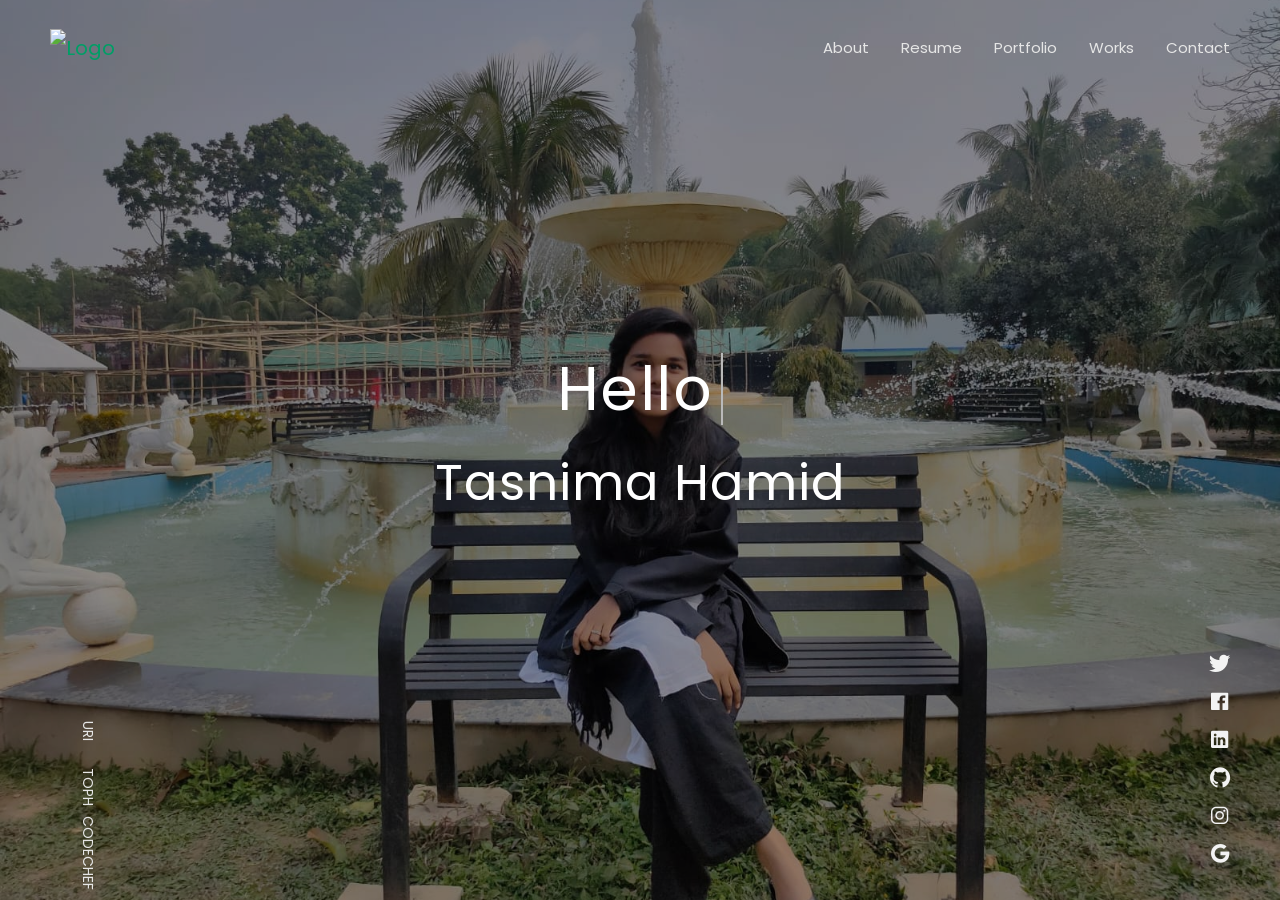
==== commit 69bcd7c9: "Add files via upload" ====
--- a/index.html
+++ b/index.html
@@ -1,5 +1,5 @@
 <!DOCTYPE html>
-<html lang="zxx">
+<html lang="en">
 
 <head>
     <!-- Required meta tags-->
@@ -42,7 +42,7 @@
     <nav class="navbar-expand-md navbar fixed-top" id="navbar">
         <a class="navbar-brand" data-scroll="" href="#home-area">
             <!-- Navbar Logo-->
-            <img class="img-fluid" src="G:\Fresh_Web\BDU_logo.png" alt="Logo"></a>
+            <img class="img-fluid" src="img\BDU_logo.png" alt="Logo"></a>
         <span class="navbar-menu ml-auto" data-toggle="collapse" data-target="#navbarSupportedContent" aria-controls="navbarSupportedContent" aria-expanded="false" aria-label="Toggle navigation" role="button"><span class="btn-line"></span></span>
         <div class="collapse navbar-collapse order-1 order-lg-0" id="navbarSupportedContent">
             <!-- Navbar menu-->
@@ -69,20 +69,20 @@
             <!-- Languages list-->
             <div class="fixed-block block-left">
                 <ul class="list-unstyled languages-list">
-                    <li><a href="https://www.beecrowd.com.br/judge/en/profile/441813"><span class="single-language">URI</span></a></li>
-                    <li><a href="https://toph.co/u/t_hamid"><span class="single-language">Toph</span></a></li>
-                    <li><a href="https://www.codechef.com/users/t_hamid"><span class="single-language">CodeChef</span></a></li>
+                    <li><a href="https://www.beecrowd.com.br/judge/en/profile/441813" target="_blank"><span class="single-language">URI</span></a></li>
+                    <li><a href="https://toph.co/u/t_hamid" target="_blank"><span class="single-language">Toph</span></a></li>
+                    <li><a href="https://www.codechef.com/users/t_hamid" target="_blank"><span class="single-language">CodeChef</span></a></li>
                 </ul>
             </div>
             <!-- Social media icons-->
             <div class="fixed-block block-right">
                 <ul class="list-unstyled social-icons">
-                    <li><a href="https://twitter.com/tasni__H"><i class="icon ion-logo-twitter"></i></a></li>
-                    <li><a href="https://www.facebook.com/tasnima.hamid.39/"><i class="icon ion-logo-facebook"></i></a></li>
-                    <li><a href="https://www.linkedin.com/in/tasnima-hamid02"><i class="icon ion-logo-linkedin"></i></a></li>
-                    <li><a href="https://www.github.com/THamid02"><i class="icon ion-logo-github"></i></a></li>
-                    <li><a href="https://www.instagram.com/_tasnimahamid_/"><i class="icon ion-logo-instagram"></i></a></li>
-                    <li><a href="https://developers.google.com/profile/u/113991409251944335543"><i class="icon ion-logo-google"></i></a></li>
+                    <li><a href="https://twitter.com/tasni__H" target="_blank"><i class="icon ion-logo-twitter"></i></a></li>
+                    <li><a href="https://www.facebook.com/tasnima.hamid.39/" target="_blank"><i class="icon ion-logo-facebook"></i></a></li>
+                    <li><a href="https://www.linkedin.com/in/tasnima-hamid02" target="_blank"><i class="icon ion-logo-linkedin"></i></a></li>
+                    <li><a href="https://www.github.com/THamid02" target="_blank"><i class="icon ion-logo-github"></i></a></li>
+                    <li><a href="https://www.instagram.com/_tasnimahamid_/" target="_blank"><i class="icon ion-logo-instagram"></i></a></li>
+                    <li><a href="https://developers.google.com/profile/u/113991409251944335543" target="_blank"><i class="icon ion-logo-google"></i></a></li>
                 </ul>
             </div>
         </div>
@@ -109,14 +109,14 @@
                         <div class="info-section single-section">
                             <div class="row align-items-center">
                                 <!-- Picture part-->
-                                <div class="col-12 col-lg-5 info-img"><img class="img-fluid img-thumbnail" src="G:\portfolio\mine\portf\IMG_20181007_235703_454.jpg" alt="About Picture"></div>
+                                <div class="col-12 col-lg-5 info-img"><img class="img-fluid img-thumbnail" src="img\IMG_20181007_235703_454.jpg" alt="About Picture"></div>
                                 <!-- Content part-->
                                 <div class="col-12 col-lg-7 info-content">
                                     <div class="content-block">
-                                        <h2 class="content-subtitle">Who am i?</h2>
+                                        <h2 class="content-subtitle">Who am I?</h2>
                                         <h6 class="content-title">I'm Tasnima Hamid, an Undergraduate student</h6>
                                         <div class="content-description">
-                                            <p>I am majoring in Internet of Things(IoT) at Bangabandhu Sheikh Mujibur Rahman Digital University, Bangladesh. I love to code and create small projects in my leisure time. I enjoy learning new things as well
+                                            <p>I am majoring in Internet of Things(IoT) at Bangabandhu Sheikh Mujibur Rahman Digital University, Bangladesh. I love coding and creating small projects in my leisure time. I enjoy learning new things as well
                                                 as new languages. I have completed my HSC and SSC from Rajuk Uttara Model College with GPA 5.00 and scholarship.</p>
                                         </div>
                                         <address class="content-info">
@@ -139,12 +139,12 @@
           
                         <div class="d-block d-sm-flex align-items-center"><a class="btn content-download button-main button-scheme" href="https://drive.google.com/drive/folders/1odPEHqWcy4tYewI50DauzdDqD41OCX0C?usp=sharing" role="button">Download CV</a>
                             <ul class="list-unstyled list-inline content-follow">
-                                <li class="list-inline-item"><a href="https://twitter.com/tasni__H"><i class="icon ion-logo-twitter"></i></a></li>
-                                <li class="list-inline-item"><a href="https://www.facebook.com/tasnima.hamid.39/"><i class="icon ion-logo-facebook"></i></a></li>
-                                <li class="list-inline-item"><a href="https://www.linkedin.com/in/tasnima-hamid02"><i class="icon ion-logo-linkedin"></i></a></li>
-                                <li class="list-inline-item"><a href="https://www.github.com/THamid02"><i class="icon ion-logo-github"></i></a></li>
-                                <li class="list-inline-item"><a href="https://www.instagram.com/_tasnimahamid_/"><i class="icon ion-logo-instagram"></i></a></li>
-                                <li class="list-inline-item"><a href="https://developers.google.com/profile/u/113991409251944335543"><i class="icon ion-logo-google"></i></a></li>
+                                <li class="list-inline-item"><a href="https://twitter.com/tasni__H" target="_blank"><i class="icon ion-logo-twitter"></i></a></li>
+                                <li class="list-inline-item"><a href="https://www.facebook.com/tasnima.hamid.39/" target="_blank"><i class="icon ion-logo-facebook"></i></a></li>
+                                <li class="list-inline-item"><a href="https://www.linkedin.com/in/tasnima-hamid02" target="_blank"><i class="icon ion-logo-linkedin"></i></a></li>
+                                <li class="list-inline-item"><a href="https://www.github.com/THamid02" target="_blank"><i class="icon ion-logo-github"></i></a></li>
+                                <li class="list-inline-item"><a href="https://www.instagram.com/_tasnimahamid_/" target="_blank"><i class="icon ion-logo-instagram"></i></a></li>
+                                <li class="list-inline-item"><a href="https://developers.google.com/profile/u/113991409251944335543" target="_blank"><i class="icon ion-logo-google"></i></a></li>
                             </ul>
                         </div>
                           </div>
@@ -182,7 +182,7 @@
                                 <div class="col-12 col-md-6 col-lg-4">
                                     <div class="single-service"><i class="icon service-icon ion-md-code"></i>
                                         <h6 class="service-title">Programming</h6>
-                                        <p class="service-description"><li class="list-inline-items">Second Prize in মুজিববর্ষ সমাপনী অনুষ্ঠান-২০২২</li>
+                                        <p class="service-description"><li class="list-inline-items">Second Place in মুজিববর্ষ সমাপনী অনুষ্ঠান-২০২২</li>
                                         <li class="list-inline-items">Participated in National Girls' Programming Contest(NGPC)</li><br><br><br><br><br><br><br><br></p>
                                     </div>
                                 </div>
@@ -190,8 +190,8 @@
                                 <div class="col-12 col-md-6 col-lg-4">
                                     <div class="single-service"><i class="icon service-icon ion-logo-ionic"></i>
                                         <h6 class="service-title">Project Showcasing</h6>
-                                        <p class="service-description"><li class="list-inline-items">First Prize in নবীন বরণ ও বিশ্ববিদ্যালয় উদ্ভাবিত ব্লেন্ডেড লার্নিং সল্যুশন’র উদ্বোধনী অনুষ্ঠান-২০২২</li>
-                                            <li class="list-inline-items">Second Prize in 43rd National Science and Technology Week and Science Fair-2022 (Kaliakair Zone)</li><br><br><br><br><br><br></p>
+                                        <p class="service-description"><li class="list-inline-items">First Place in নবীন বরণ ও বিশ্ববিদ্যালয় উদ্ভাবিত ব্লেন্ডেড লার্নিং সল্যুশন’র উদ্বোধনী অনুষ্ঠান-২০২২</li>
+                                            <li class="list-inline-items">Second Place in 43rd National Science and Technology Week and Science Fair-2022 (Kaliakair Zone)</li><br><br><br><br><br><br></p>
                                     </div>
                                 </div>
                                 <!-- Single service-->
@@ -205,7 +205,7 @@
                                 <div class="col-12 col-md-6 col-lg-4">
                                     <div class="single-service"><i class="icon service-icon ion-md-bulb"></i>
                                         <h6 class="service-title">Ideathon</h6>
-                                        <p class="service-description"><li class="list-inline-items">First Prize in মুজিববর্ষ সমাপনী অনুষ্ঠান-২০২২</li></p>
+                                        <p class="service-description"><li class="list-inline-items">First Place in মুজিববর্ষ সমাপনী অনুষ্ঠান-২০২২</li></p>
                                     </div>
                                 </div>
                                 <!-- Single service-->
@@ -213,6 +213,13 @@
                                     <div class="single-service"><i class="icon service-icon ion-ios-paper"></i>
                                         <h6 class="service-title">Reading & Writing</h6>
                                         <p class="service-description"><li class="list-inline-items">Received "Shuveccha Puroshkar-2015" Organised by Bishwo Shahitto Kendro</li></p>
+                                    </div>
+                                </div>
+                                <!-- Single service-->
+                                <div class="col-12 col-md-6 col-lg-4">
+                                    <div class="single-service"><i class="icon service-icon ion-logo-dropbox"></i>
+                                        <h6 class="service-title">Training & Workshops</h6>
+                                        <p class="service-description"><li class="list-inline-items">Attended SAFE by PSTU</li></p><br>
                                     </div>
                                 </div>
                             </div>
@@ -336,14 +343,14 @@
                             <div class="col-12 col-md-6 col-lg-6">
                                 <div class="single-service"><i class="icon service-icon ion-md-document"></i>
                                     <h6 class="service-title">Certificates</h6>
-                                    <p class="service-description"><span class="content-more"><a href="https://drive.google.com/drive/folders/1-Ho_G44lB9NZrlk23AQCPRMqpML9ZbSP?usp=sharing">Click here to view</a></span></p>
+                                    <p class="service-description"><span class="content-more"><a href="https://drive.google.com/drive/folders/1-Ho_G44lB9NZrlk23AQCPRMqpML9ZbSP?usp=sharing" target="_blank">Click here to view</a></span></p>
                                 </div>
                             </div>
                             <!-- CV part-->
                             <div class="col-12 col-md-6 col-lg-6">
                                 <div class="single-service"><i class="icon service-icon ion-md-document"></i>
                                     <h6 class="service-title">Curriculum Vitae</h6>
-                                    <p class="service-description"><span class="content-more"><a href="https://drive.google.com/drive/folders/1odPEHqWcy4tYewI50DauzdDqD41OCX0C?usp=sharing">Click here to view</a></span></p>
+                                    <p class="service-description"><span class="content-more"><a href="https://drive.google.com/drive/folders/1odPEHqWcy4tYewI50DauzdDqD41OCX0C?usp=sharing" target="_blank">Click here to view</a></span></p>
                                 </div>
                             </div>
                             </div>
@@ -381,8 +388,8 @@
                             <div class="portfolio-grid row">
                                 <!-- Single item-->
                                 <div class="single-item col-12 col-lg-6 design">
-                                    <a class="portfolio-item" href="H:\June_2022\296A2270.JPG" data-lightbox>
-                                        <div class="portfolio-wrapper"><img class="img-fluid" alt="Item" src="H:\June_2022\296A2270.JPG">
+                                    <a class="portfolio-item" href="img\296A2270.JPG" data-lightbox>
+                                        <div class="portfolio-wrapper"><img class="img-fluid" alt="Item" src="img\296A2270.JPG">
                                             <div class="item-content">
                                                 <h5 class="content-title">WCS Presentation</h5>
                                             </div>
@@ -391,8 +398,8 @@
                                 </div>
                                 <!-- Single item-->
                                 <div class="single-item col-12 col-lg-6 photos">
-                                    <a class="portfolio-item" href="H:\June_2022\296A2274.JPG" data-lightbox>
-                                        <div class="portfolio-wrapper"><img class="img-fluid" alt="Item" src="H:\June_2022\296A2274.JPG">
+                                    <a class="portfolio-item" href="img\296A2274.JPG" data-lightbox>
+                                        <div class="portfolio-wrapper"><img class="img-fluid" alt="Item" src="img\296A2274.JPG">
                                             <div class="item-content">
                                                 <h5 class="content-title">WCS Presentation</h5>
                                             </div>
@@ -401,8 +408,8 @@
                                 </div>
                                 <!-- Single item-->
                                 <div class="single-item col-12 col-lg-6 design">
-                                    <a class="portfolio-item" href="H:\June_2022\DSC_0396.JPG" data-lightbox>
-                                        <div class="portfolio-wrapper"><img class="img-fluid" alt="Item" src="H:\June_2022\DSC_0396.JPG">
+                                    <a class="portfolio-item" href="img\DSC_0396.JPG" data-lightbox>
+                                        <div class="portfolio-wrapper"><img class="img-fluid" alt="Item" src="img\DSC_0396.JPG">
                                             <div class="item-content">
                                                 <h5 class="content-title">Receiving 1<sup>st</sup> Prize in Ideathon from Honorable Minister at মুজিববর্ষ সমাপনী অনুষ্ঠান-২০২২</h5>
                                             </div>
@@ -411,8 +418,8 @@
                                 </div>
                                 <!-- Single item-->
                                 <div class="single-item col-12 col-lg-6 brand">
-                                    <a class="portfolio-item" href="H:\June_2022\296A2785.JPG" data-lightbox>
-                                        <div class="portfolio-wrapper"><img class="img-fluid" alt="Item" src="H:\June_2022\296A2785.JPG">
+                                    <a class="portfolio-item" href="img\296A2785.JPG" data-lightbox>
+                                        <div class="portfolio-wrapper"><img class="img-fluid" alt="Item" src="img\296A2785.JPG">
                                             <div class="item-content">
                                                 <h5 class="content-title">WCS and Blended Learning Solution Inaugaration</h5>
                                             </div>
@@ -421,8 +428,8 @@
                                 </div>
                                 <!-- Single item-->
                                 <div class="single-item col-12 col-lg-6 brand">
-                                    <a class="portfolio-item" href="G:\New folder\NSTF\IMG-20220112-WA0024.jpg" data-lightbox>
-                                        <div class="portfolio-wrapper"><img class="img-fluid" alt="Item" src="G:\New folder\NSTF\IMG-20220112-WA0024.jpg">
+                                    <a class="portfolio-item" href="img\IMG-20220112-WA0024.jpg" data-lightbox>
+                                        <div class="portfolio-wrapper"><img class="img-fluid" alt="Item" src="img\IMG-20220112-WA0024.jpg">
                                             <div class="item-content">
                                                 <h5 class="content-title">National Science & Technology Fair Team with Honorable Vice Chancellor</h5>
                                             </div>
@@ -431,8 +438,8 @@
                                 </div>
                                 <!-- Single item-->
                                 <div class="single-item col-12 col-lg-6 design">
-                                    <a class="portfolio-item" href="G:\New folder\NSTF\received_1610578702643185.jpeg" data-lightbox>
-                                        <div class="portfolio-wrapper"><img class="img-fluid" alt="Item" src="G:\New folder\NSTF\received_1610578702643185.jpeg">
+                                    <a class="portfolio-item" href="img\received_1610578702643185.jpeg" data-lightbox>
+                                        <div class="portfolio-wrapper"><img class="img-fluid" alt="Item" src="img\received_1610578702643185.jpeg">
                                             <div class="item-content">
                                                 <h5 class="content-title">Receiving 1<sup>st</sup> Runners Up Prize from Honorable Thana Nirbahi Officer(TNO) at 43<sup>rd</sup> National Science & Technology Fair</h5>
                                             </div>
@@ -441,8 +448,8 @@
                                 </div>
                                 <!-- Single item-->
                                 <div class="single-item col-12 col-lg-6 photos">
-                                    <a class="portfolio-item" href="G:\New folder\NSTF\IMG-20220112-WA0071.jpg" data-lightbox>
-                                        <div class="portfolio-wrapper"><img class="img-fluid" alt="Item" src="G:\New folder\NSTF\IMG-20220112-WA0071.jpg">
+                                    <a class="portfolio-item" href="img\IMG-20220112-WA0071.jpg" data-lightbox>
+                                        <div class="portfolio-wrapper"><img class="img-fluid" alt="Item" src="img\IMG-20220112-WA0071.jpg">
                                             <div class="item-content">
                                                 <h5 class="content-title">43<sup>rd</sup> National Science & Technology Fair Project Showcasing</h5>
                                             </div>
@@ -451,8 +458,8 @@
                                 </div>
                                 <!-- Single item-->
                                 <div class="single-item col-12 col-lg-6 photos">
-                                    <a class="portfolio-item" href="G:\Tasnima_Hamid_files\FB_IMG_1634101653102.jpg" data-lightbox>
-                                        <div class="portfolio-wrapper"><img class="img-fluid" alt="Item" src="G:\Tasnima_Hamid_files\FB_IMG_1634101653102.jpg">
+                                    <a class="portfolio-item" href="img\FB_IMG_1634101653102.jpg" data-lightbox>
+                                        <div class="portfolio-wrapper"><img class="img-fluid" alt="Item" src="img\FB_IMG_1634101653102.jpg">
                                             <div class="item-content">
                                                 <h5 class="content-title">Receiving 2<sup>nd</sup> Prize in Programming from Honorable Vice Chancellor at মুজিববর্ষ প্রোগ্রামিং কনটেস্ট</h5>
                                             </div>
@@ -461,8 +468,8 @@
                                 </div>
                                 <!-- Single item-->
                                 <div class="single-item col-12 col-lg-6 photos">
-                                    <a class="portfolio-item" href="G:\Fresh_Web\50160311_455942891607284_3907660708753440768_n.jpg" data-lightbox>
-                                        <div class="portfolio-wrapper"><img class="img-fluid" alt="Item" src="G:\Fresh_Web\50160311_455942891607284_3907660708753440768_n.jpg">
+                                    <a class="portfolio-item" href="img\50160311_455942891607284_3907660708753440768_n.jpg" data-lightbox>
+                                        <div class="portfolio-wrapper"><img class="img-fluid" alt="Item" src="img\50160311_455942891607284_3907660708753440768_n.jpg">
                                             <div class="item-content">
                                                 <h5 class="content-title">Class of 2017 (RUMC)</h5>
                                             </div>
@@ -471,8 +478,8 @@
                                 </div>
                                 <!-- Single item-->
                                 <div class="single-item col-12 col-lg-6 photos">
-                                    <a class="portfolio-item" href="G:\Fresh_Web\53117795_478486556019584_5394583678028349440_n.jpg" data-lightbox>
-                                        <div class="portfolio-wrapper"><img class="img-fluid" alt="Item" src="G:\Fresh_Web\53117795_478486556019584_5394583678028349440_n.jpg">
+                                    <a class="portfolio-item" href="img\53117795_478486556019584_5394583678028349440_n.jpg" data-lightbox>
+                                        <div class="portfolio-wrapper"><img class="img-fluid" alt="Item" src="img\53117795_478486556019584_5394583678028349440_n.jpg">
                                             <div class="item-content">
                                                 <h5 class="content-title">Class of 2019 (RUMC)</h5>
                                             </div>
@@ -481,8 +488,8 @@
                                 </div>
                                 <!-- Single item-->
                                 <div class="single-item col-12 col-lg-6 photos">
-                                    <a class="portfolio-item" href="H:\June_2022\286882466_1662059020839531_9211142114928071486_n.jpg" data-lightbox>
-                                        <div class="portfolio-wrapper"><img class="img-fluid" alt="Item" src="H:\June_2022\286882466_1662059020839531_9211142114928071486_n.jpg">
+                                    <a class="portfolio-item" href="img\286882466_1662059020839531_9211142114928071486_n.jpg" data-lightbox>
+                                        <div class="portfolio-wrapper"><img class="img-fluid" alt="Item" src="img\286882466_1662059020839531_9211142114928071486_n.jpg">
                                             <div class="item-content">
                                                 <h5 class="content-title">মুজিববর্ষ সমাপনী অনুষ্ঠান-২০২২</h5>
                                             </div>
@@ -491,8 +498,8 @@
                                 </div>
                                 <!-- Single item-->
                                 <div class="single-item col-12 col-lg-6 photos">
-                                    <a class="portfolio-item" href="G:\Fresh_Web\IMG-20181007-WA0021.jpg" data-lightbox>
-                                        <div class="portfolio-wrapper"><img class="img-fluid" alt="Item" src="G:\Fresh_Web\IMG-20181007-WA0021.jpg">
+                                    <a class="portfolio-item" href="img\IMG-20181007-WA0021.jpg" data-lightbox>
+                                        <div class="portfolio-wrapper"><img class="img-fluid" alt="Item" src="img\IMG-20181007-WA0021.jpg">
                                             <div class="item-content">
                                                 <h5 class="content-title">Class of 2017 (RUMC)</h5>
                                             </div>
@@ -530,9 +537,9 @@
                                 <!-- Single post-->
                                 <div class="col-12 col-sm-8 col-lg-4">
                                     <div class="card single-post">
-                                        <a class="post-img" href="https://github.com/THamid02/P_Projects_tas"><img class="card-img-top" src="img/logo-python.png" alt="Blog post"></a>
+                                        <a class="post-img" href="https://github.com/THamid02/P_Projects_tas" target="_blank"><img class="card-img-top" src="img/logo-python.png" alt="Blog post"></a>
                                         <div class="card-body post-content">
-                                            <a href="https://github.com/THamid02/P_Projects_tas">
+                                            <a href="https://github.com/THamid02/P_Projects_tas" target="_blank">
                                                 <h5 class="card-title content-title">Python Projects</h5>
                                             </a>
                                             <p class="card-text content-description">Some of my projects created using Python</p>
@@ -542,9 +549,9 @@
                                 <!-- Single post-->
                                 <div class="col-12 col-sm-8 col-lg-4">
                                     <div class="card single-post">
-                                        <a class="post-img" href="https://github.com/THamid02/ProjectsIoT_Tasni02"><img class="card-img-top" src="img/CIO_IoT_2.png" alt="Blog post"></a>
+                                        <a class="post-img" href="https://github.com/THamid02/ProjectsIoT_Tasni02" target="_blank"><img class="card-img-top" src="img/CIO_IoT_2.png" alt="Blog post"></a>
                                         <div class="card-body post-content">
-                                            <a href="https://github.com/THamid02/ProjectsIoT_Tasni02">
+                                            <a href="https://github.com/THamid02/ProjectsIoT_Tasni02" target="_blank">
                                                 <h5 class="card-title content-title">IoT Projects</h5>
                                             </a>
                                             <p class="card-text content-description">Some of my projects created using Arduino, Raspberry Pi</p>
@@ -554,12 +561,38 @@
                                 <!-- Single post-->
                                 <div class="col-12 col-sm-8 col-lg-4">
                                     <div class="card single-post">
-                                        <a class="post-img" href="https://www.slideshare.net/TASNIMAHAMID"><img class="card-img-top" src="img/slideshare.png" alt="Blog post"></a>
+                                        <a class="post-img" href="https://www.slideshare.net/TASNIMAHAMID" target="_blank"><img class="card-img-top" src="img/slideshare.png" alt="Blog post"></a>
                                         <div class="card-body post-content">
-                                            <a href="https://www.slideshare.net/TASNIMAHAMID">
+                                            <a href="https://www.slideshare.net/TASNIMAHAMID" target="_blank">
                                                 <h5 class="card-title content-title">Slides</h5>
                                             </a>
                                             <p class="card-text content-description">Some of my presentation slides on different topics.</p>
+                                        </div>
+                                    </div>
+                                </div>
+                            </div>
+                            <div class="row justify-content-center">
+                                <!-- Single post-->
+                                <div class="col-12 col-sm-8 col-lg-4">
+                                    <div class="card single-post">
+                                        <a class="post-img" href="https://drive.google.com/drive/folders/1-SiS8moWAkqhbZNs8TVuHD5h31WcC8yC?usp=sharing" target="_blank"><img class="card-img-top" src="img/logo-mysql.png" alt="Blog post"></a>
+                                        <div class="card-body post-content">
+                                            <a href="https://drive.google.com/drive/folders/1-SiS8moWAkqhbZNs8TVuHD5h31WcC8yC?usp=sharing" target="_blank">
+                                                <h5 class="card-title content-title">DBMS Projects</h5>
+                                            </a>
+                                            <p class="card-text content-description">Some of my projects created using MySQL</p>
+                                        </div>
+                                    </div>
+                                </div>
+                                <!-- Single post-->
+                                <div class="col-12 col-sm-8 col-lg-4">
+                                    <div class="card single-post">
+                                        <a class="post-img" href="https://drive.google.com/drive/folders/1Jww5jz2uOo8XRWtgeOlqyG-FxHsD_RkA?usp=sharing" target="_blank"><img class="card-img-top" src="img/logo-cisco.png" height="170px" alt="Blog post"></a>
+                                        <div class="card-body post-content">
+                                            <a href="https://drive.google.com/drive/folders/1Jww5jz2uOo8XRWtgeOlqyG-FxHsD_RkA?usp=sharing" target="_blank">
+                                                <h5 class="card-title content-title">Netorking Projects</h5>
+                                            </a>
+                                            <p class="card-text content-description">Some of my projects done using Cisco Packet Tracer.</p>
                                         </div>
                                     </div>
                                 </div>
@@ -593,18 +626,8 @@
                         <div class="contact-section single-section">
                             <div class="row">
                                 <!-- Contact form-->
-                                <div class="col-12 col-lg-7">
-                                    <form class="contact-form" action="mailto:tasnimahamid20@gmail.com" enctype="text/plain" method="GET">
-                                        <h4 class="content-title">Message Me</h4>
-                                        <div class="row">
-                                            <div class="col-12 col-md-6 form-group"><input class="form-control" type="text" name="name" placeholder="Name" required=""></div>
-                                            <div class="col-12 col-md-6 form-group"><input class="form-control" type="email" name="email" placeholder="Email" required=""></div>
-                                            <div class="col-12 form-group"><input class="form-control" type="text" name="subject" placeholder="Subject" required=""></div>
-                                            <div class="col-12 form-group form-message"><textarea class="form-control" name="message" placeholder="Message" rows="5" required=""></textarea></div>
-                                            <div class="col-12"><input type="submit" name="submit" class="btn button-main" value="Send Message">
-                                            </div>
-                                        </div>
-                                    </form>
+                                <div class="col-12 col-lg-6">
+                                    <img src="img/IMG_20220729_234816_439.jpg" height="400px" width="400px">
                                 </div>
                                 <!-- Contact info-->
                                 <div class="col-12 col-lg-5">
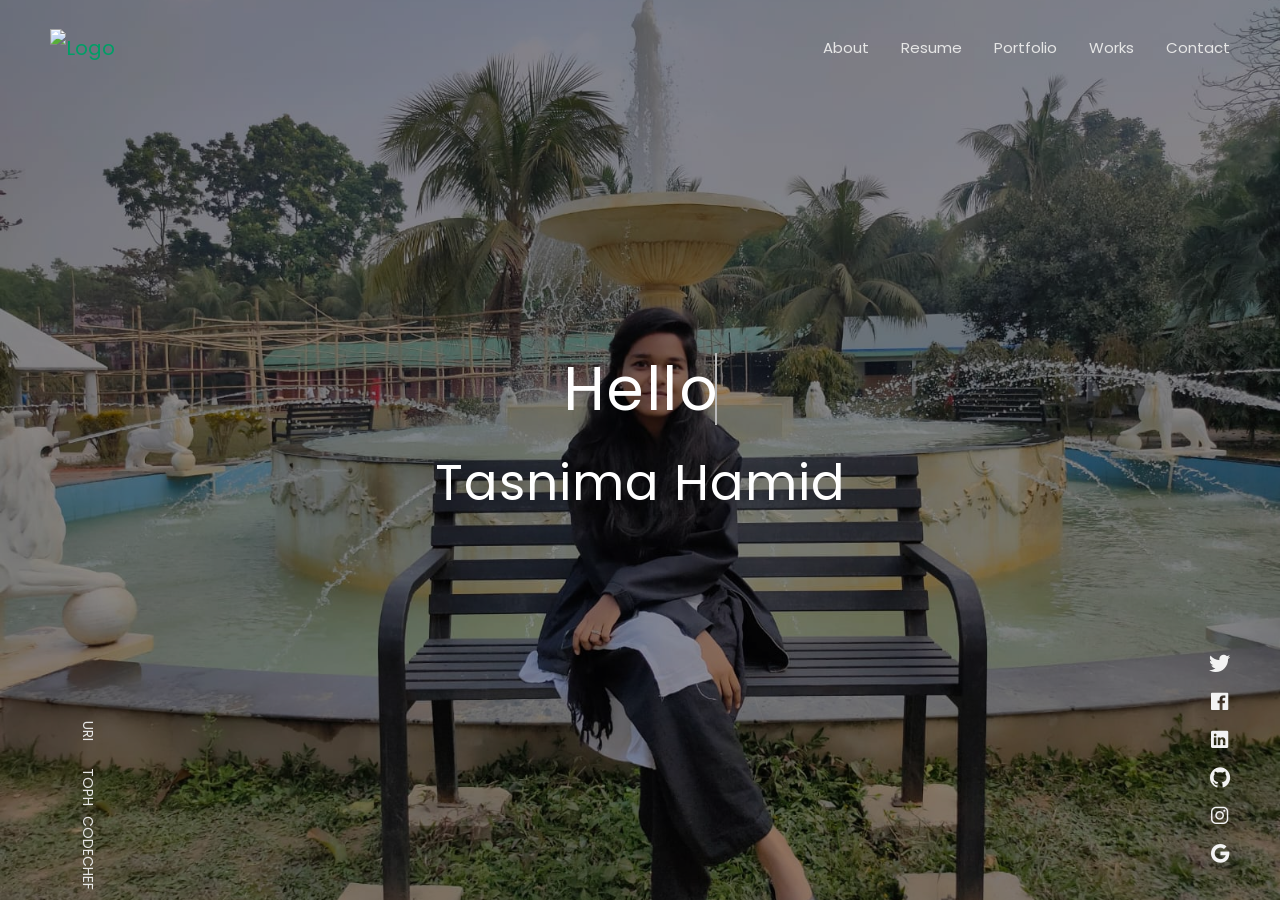
==== commit 4c29dd08: "Update and rename README.md to index.html" ====
--- a/index.html
+++ b/index.html
@@ -683,4 +683,4 @@
     
 </body>
 
-</html>+</html>
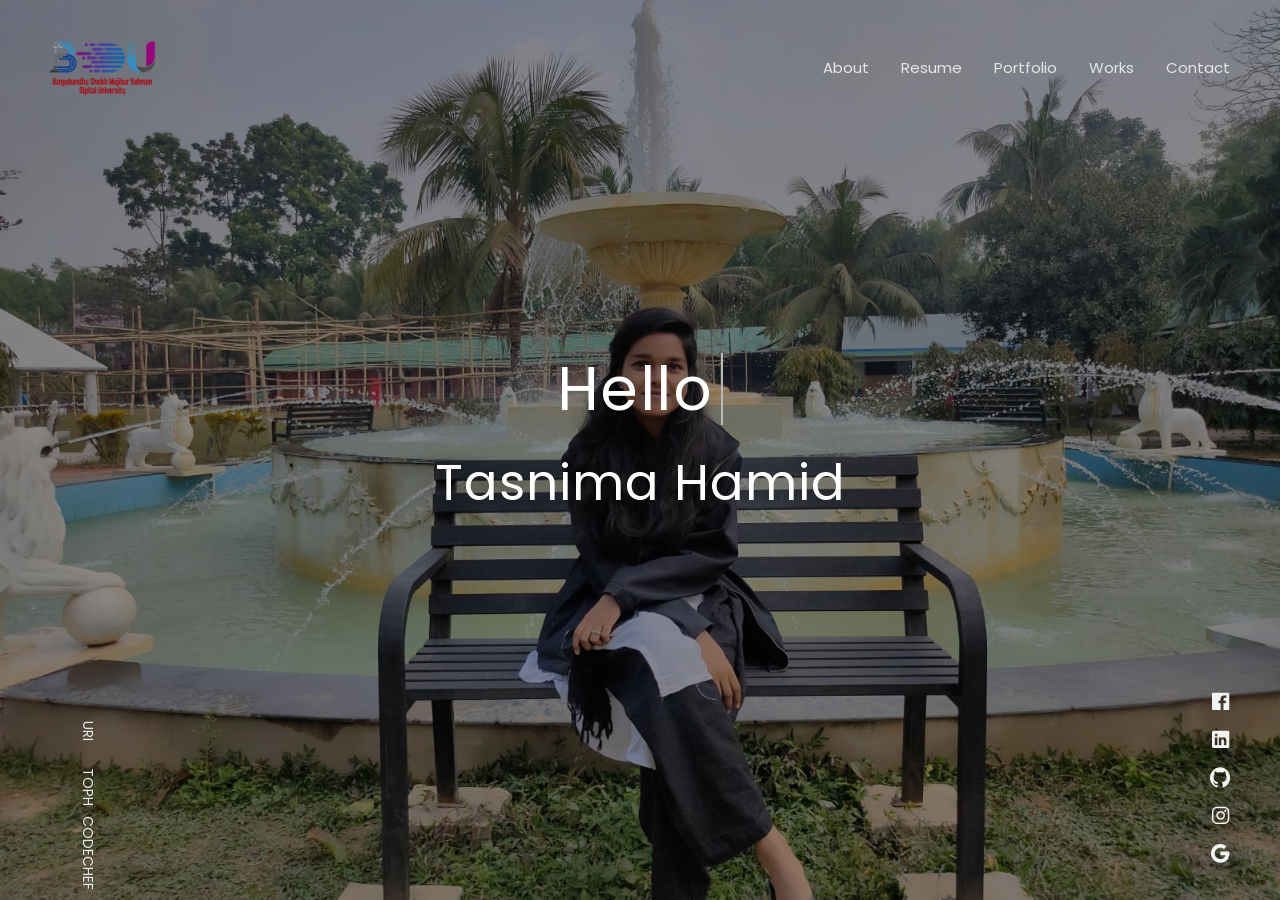
==== commit d8d8d975: "Add files via upload" ====
--- a/index.html
+++ b/index.html
@@ -28,6 +28,16 @@
     <!-- removeIf(customizerDist)-->
     <link rel="stylesheet" href="../customizer/main.css">
     <!-- endremoveIf(customizerDist)-->
+
+    <script>
+        function updateAge() {
+            const birthYear = 2000; // Replace with the actual birth year
+            const currentYear = new Date().getFullYear();
+            const age = currentYear - birthYear;
+            document.getElementById('age').innerText = age;
+        }
+        window.onload = updateAge;
+    </script>
 </head>
 
 <body class="theme-dark">
@@ -69,20 +79,19 @@
             <!-- Languages list-->
             <div class="fixed-block block-left">
                 <ul class="list-unstyled languages-list">
-                    <li><a href="https://www.beecrowd.com.br/judge/en/profile/441813" target="_blank"><span class="single-language">URI</span></a></li>
-                    <li><a href="https://toph.co/u/t_hamid" target="_blank"><span class="single-language">Toph</span></a></li>
-                    <li><a href="https://www.codechef.com/users/t_hamid" target="_blank"><span class="single-language">CodeChef</span></a></li>
+                    <li><a href="https://www.beecrowd.com.br/judge/en/profile/441813"><span class="single-language">URI</span></a></li>
+                    <li><a href="https://toph.co/u/t_hamid"><span class="single-language">Toph</span></a></li>
+                    <li><a href="https://www.codechef.com/users/t_hamid"><span class="single-language">CodeChef</span></a></li>
                 </ul>
             </div>
             <!-- Social media icons-->
             <div class="fixed-block block-right">
                 <ul class="list-unstyled social-icons">
-                    <li><a href="https://twitter.com/tasni__H" target="_blank"><i class="icon ion-logo-twitter"></i></a></li>
-                    <li><a href="https://www.facebook.com/tasnima.hamid.39/" target="_blank"><i class="icon ion-logo-facebook"></i></a></li>
-                    <li><a href="https://www.linkedin.com/in/tasnima-hamid02" target="_blank"><i class="icon ion-logo-linkedin"></i></a></li>
-                    <li><a href="https://www.github.com/THamid02" target="_blank"><i class="icon ion-logo-github"></i></a></li>
-                    <li><a href="https://www.instagram.com/_tasnimahamid_/" target="_blank"><i class="icon ion-logo-instagram"></i></a></li>
-                    <li><a href="https://developers.google.com/profile/u/113991409251944335543" target="_blank"><i class="icon ion-logo-google"></i></a></li>
+                    <li><a href="https://www.facebook.com/tasnima.hamid.39/"><i class="icon ion-logo-facebook"></i></a></li>
+                    <li><a href="https://www.linkedin.com/in/tasnima-hamid02"><i class="icon ion-logo-linkedin"></i></a></li>
+                    <li><a href="https://www.github.com/THamid02"><i class="icon ion-logo-github"></i></a></li>
+                    <li><a href="https://www.instagram.com/_tasnimahamid_/"><i class="icon ion-logo-instagram"></i></a></li>
+                    <li><a href="https://developers.google.com/profile/u/113991409251944335543"><i class="icon ion-logo-google"></i></a></li>
                 </ul>
             </div>
         </div>
@@ -113,10 +122,10 @@
                                 <!-- Content part-->
                                 <div class="col-12 col-lg-7 info-content">
                                     <div class="content-block">
-                                        <h2 class="content-subtitle">Who am I?</h2>
+                                        <h2 class="content-subtitle">Who am i?</h2>
                                         <h6 class="content-title">I'm Tasnima Hamid, an Undergraduate student</h6>
                                         <div class="content-description">
-                                            <p>I am majoring in Internet of Things(IoT) at Bangabandhu Sheikh Mujibur Rahman Digital University, Bangladesh. I love coding and creating small projects in my leisure time. I enjoy learning new things as well
+                                            <p>I am majoring in Internet of Things(IoT) at Bangabandhu Sheikh Mujibur Rahman Digital University, Bangladesh. I love to code and create small projects in my leisure time. I enjoy learning new things as well
                                                 as new languages. I have completed my HSC and SSC from Rajuk Uttara Model College with GPA 5.00 and scholarship.</p>
                                         </div>
                                         <address class="content-info">
@@ -130,7 +139,7 @@
                       </div>
                       <div class="row">
                         <div class="col-12 col-md-6 single-info"><span>Age:</span>
-                          <p>22</p>
+                          <p id="age">22</p>
                         </div>
                         <div class="col-12 col-md-6 single-info"><span>From:</span>
                           <p>Gazipur, Dhaka, Bangladesh</p>
@@ -139,12 +148,11 @@
           
                         <div class="d-block d-sm-flex align-items-center"><a class="btn content-download button-main button-scheme" href="https://drive.google.com/drive/folders/1odPEHqWcy4tYewI50DauzdDqD41OCX0C?usp=sharing" role="button">Download CV</a>
                             <ul class="list-unstyled list-inline content-follow">
-                                <li class="list-inline-item"><a href="https://twitter.com/tasni__H" target="_blank"><i class="icon ion-logo-twitter"></i></a></li>
-                                <li class="list-inline-item"><a href="https://www.facebook.com/tasnima.hamid.39/" target="_blank"><i class="icon ion-logo-facebook"></i></a></li>
-                                <li class="list-inline-item"><a href="https://www.linkedin.com/in/tasnima-hamid02" target="_blank"><i class="icon ion-logo-linkedin"></i></a></li>
-                                <li class="list-inline-item"><a href="https://www.github.com/THamid02" target="_blank"><i class="icon ion-logo-github"></i></a></li>
-                                <li class="list-inline-item"><a href="https://www.instagram.com/_tasnimahamid_/" target="_blank"><i class="icon ion-logo-instagram"></i></a></li>
-                                <li class="list-inline-item"><a href="https://developers.google.com/profile/u/113991409251944335543" target="_blank"><i class="icon ion-logo-google"></i></a></li>
+                                <li class="list-inline-item"><a href="https://www.facebook.com/tasnima.hamid.39/"><i class="icon ion-logo-facebook"></i></a></li>
+                                <li class="list-inline-item"><a href="https://www.linkedin.com/in/tasnima-hamid02"><i class="icon ion-logo-linkedin"></i></a></li>
+                                <li class="list-inline-item"><a href="https://www.github.com/THamid02"><i class="icon ion-logo-github"></i></a></li>
+                                <li class="list-inline-item"><a href="https://www.instagram.com/_tasnimahamid_/"><i class="icon ion-logo-instagram"></i></a></li>
+                                <li class="list-inline-item"><a href="https://developers.google.com/profile/u/113991409251944335543"><i class="icon ion-logo-google"></i></a></li>
                             </ul>
                         </div>
                           </div>
@@ -182,30 +190,44 @@
                                 <div class="col-12 col-md-6 col-lg-4">
                                     <div class="single-service"><i class="icon service-icon ion-md-code"></i>
                                         <h6 class="service-title">Programming</h6>
-                                        <p class="service-description"><li class="list-inline-items">Second Place in মুজিববর্ষ সমাপনী অনুষ্ঠান-২০২২</li>
-                                        <li class="list-inline-items">Participated in National Girls' Programming Contest(NGPC)</li><br><br><br><br><br><br><br><br></p>
+                                        <p class="service-description"><li class="list-inline-items">Participated in SUST SWE Technovent 2023</li>
+                                            <li class="list-inline-items">Second Prize in মুজিববর্ষ সমাপনী অনুষ্ঠান-২০২২</li>
+                                        <li class="list-inline-items">Participated in National Girls' Programming Contest(NGPC)</li><br><br><br><br><br></p>
                                     </div>
                                 </div>
                                 <!-- Single service-->
                                 <div class="col-12 col-md-6 col-lg-4">
                                     <div class="single-service"><i class="icon service-icon ion-logo-ionic"></i>
                                         <h6 class="service-title">Project Showcasing</h6>
-                                        <p class="service-description"><li class="list-inline-items">First Place in নবীন বরণ ও বিশ্ববিদ্যালয় উদ্ভাবিত ব্লেন্ডেড লার্নিং সল্যুশন’র উদ্বোধনী অনুষ্ঠান-২০২২</li>
-                                            <li class="list-inline-items">Second Place in 43rd National Science and Technology Week and Science Fair-2022 (Kaliakair Zone)</li><br><br><br><br><br><br></p>
+                                        <p class="service-description"><li class="list-inline-items">Participated in National STEAM Olympiad 2023</li>
+                                            <li class="list-inline-items">Participated in R10 Robot Competition for Managing Climate Change<br>(Stage-01)</li>
+                                            <li class="list-inline-items">First Prize in 44th National Science and Technology Week and Science Fair-2023 (District Level)</li>
+                                            <li class="list-inline-items">First Prize in নবীন বরণ ও বিশ্ববিদ্যালয় উদ্ভাবিত ব্লেন্ডেড লার্নিং সল্যুশন’র উদ্বোধনী অনুষ্ঠান-২০২২</li>
+                                            <li class="list-inline-items">Second Prize in 43rd National Science and Technology Week and Science Fair-2022 (Kaliakair Zone)</li></p>
                                     </div>
                                 </div>
                                 <!-- Single service-->
                                 <div class="col-12 col-md-6 col-lg-4">
                                     <div class="single-service"><i class="icon service-icon ion-logo-dropbox"></i>
-                                        <h6 class="service-title">Microsoft Skills</h6>
-                                        <p class="service-description"><li class="list-inline-items">Microsoft Azure Fundamentals</li></p><br>
+                                        <h6 class="service-title">Oragnizing & Club Activities</h6>
+                                        <p class="service-description"><li class="list-inline-items">Executive Member at BASIS Student's Forum, BDU</li>
+                                            <li class="list-inline-items">Office Secretary at BDU Programming Club</li>
+                                            <li class="list-inline-items">Deputy Organizing Secretary at BDU Robotics Club</li></p>
                                     </div>
                                 </div>
                                 <!-- Single service-->
                                 <div class="col-12 col-md-6 col-lg-4">
                                     <div class="single-service"><i class="icon service-icon ion-md-bulb"></i>
                                         <h6 class="service-title">Ideathon</h6>
-                                        <p class="service-description"><li class="list-inline-items">First Place in মুজিববর্ষ সমাপনী অনুষ্ঠান-২০২২</li></p>
+                                        <p class="service-description"> <li class="list-inline-items">Second Prize in Robotics Olympiad 2023 </li>
+                                            <li class="list-inline-items">First Prize in মুজিববর্ষ সমাপনী অনুষ্ঠান-২০২২</li></p>
+                                    </div>
+                                </div>
+                                <!-- Single service-->
+                                <div class="col-12 col-md-6 col-lg-4">
+                                    <div class="single-service"><i class="icon service-icon ion-logo-dropbox"></i>
+                                        <h6 class="service-title">Training & Workshops</h6>
+                                        <p class="service-description"><li class="list-inline-items">Attended MIST Leetcon 2023</li><li class="list-inline-items">Attended Regional and International Workshop on Wireless Networking and Cyber Security (WWNCS)</li></p>
                                     </div>
                                 </div>
                                 <!-- Single service-->
@@ -213,13 +235,6 @@
                                     <div class="single-service"><i class="icon service-icon ion-ios-paper"></i>
                                         <h6 class="service-title">Reading & Writing</h6>
                                         <p class="service-description"><li class="list-inline-items">Received "Shuveccha Puroshkar-2015" Organised by Bishwo Shahitto Kendro</li></p>
-                                    </div>
-                                </div>
-                                <!-- Single service-->
-                                <div class="col-12 col-md-6 col-lg-4">
-                                    <div class="single-service"><i class="icon service-icon ion-logo-dropbox"></i>
-                                        <h6 class="service-title">Training & Workshops</h6>
-                                        <p class="service-description"><li class="list-inline-items">Attended SAFE by PSTU</li></p><br>
                                     </div>
                                 </div>
                             </div>
@@ -343,14 +358,14 @@
                             <div class="col-12 col-md-6 col-lg-6">
                                 <div class="single-service"><i class="icon service-icon ion-md-document"></i>
                                     <h6 class="service-title">Certificates</h6>
-                                    <p class="service-description"><span class="content-more"><a href="https://drive.google.com/drive/folders/1-Ho_G44lB9NZrlk23AQCPRMqpML9ZbSP?usp=sharing" target="_blank">Click here to view</a></span></p>
+                                    <p class="service-description"><span class="content-more"><a href="https://drive.google.com/drive/folders/1-Ho_G44lB9NZrlk23AQCPRMqpML9ZbSP?usp=sharing">Click here to view</a></span></p>
                                 </div>
                             </div>
                             <!-- CV part-->
                             <div class="col-12 col-md-6 col-lg-6">
                                 <div class="single-service"><i class="icon service-icon ion-md-document"></i>
                                     <h6 class="service-title">Curriculum Vitae</h6>
-                                    <p class="service-description"><span class="content-more"><a href="https://drive.google.com/drive/folders/1odPEHqWcy4tYewI50DauzdDqD41OCX0C?usp=sharing" target="_blank">Click here to view</a></span></p>
+                                    <p class="service-description"><span class="content-more"><a href="https://drive.google.com/drive/folders/1odPEHqWcy4tYewI50DauzdDqD41OCX0C?usp=sharing">Click here to view</a></span></p>
                                 </div>
                             </div>
                             </div>
@@ -468,6 +483,66 @@
                                 </div>
                                 <!-- Single item-->
                                 <div class="single-item col-12 col-lg-6 photos">
+                                    <a class="portfolio-item" href="img\robotech1.jpeg" data-lightbox>
+                                        <div class="portfolio-wrapper"><img class="img-fluid" alt="Item" src="img\robotech1.jpeg">
+                                            <div class="item-content">
+                                                <h5 class="content-title">Received 2<sup>nd</sup> Prize in Idea Showcasing fat Robotech Olympiad 2023</h5>
+                                            </div>
+                                        </div>
+                                    </a>
+                                </div>
+                                <!-- Single item-->
+                                <div class="single-item col-12 col-lg-6 photos">
+                                    <a class="portfolio-item" href="img\robotech2.jpeg" data-lightbox>
+                                        <div class="portfolio-wrapper"><img class="img-fluid" alt="Item" src="img\robotech2.jpeg">
+                                            <div class="item-content">
+                                                <h5 class="content-title">Sharing our experiences with honourable VC Sir and respected teachers</h5>
+                                            </div>
+                                        </div>
+                                    </a>
+                                </div>
+                                <!-- Single item-->
+                                <div class="single-item col-12 col-lg-6 photos">
+                                    <a class="portfolio-item" href="img\steam1.jpeg" data-lightbox>
+                                        <div class="portfolio-wrapper"><img class="img-fluid" alt="Item" src="img\steam1.jpeg">
+                                            <div class="item-content">
+                                                <h5 class="content-title">Presenting our project to the honourable guets and judges at National STEAM Olympiad 2023</h5>
+                                            </div>
+                                        </div>
+                                    </a>
+                                </div>
+                                <!-- Single item-->
+                                <div class="single-item col-12 col-lg-6 photos">
+                                    <a class="portfolio-item" href="img\steam2.jpeg" data-lightbox>
+                                        <div class="portfolio-wrapper"><img class="img-fluid" alt="Item" src="img\steam2.jpeg">
+                                            <div class="item-content">
+                                                <h5 class="content-title">Participated in National STEAM Olympiad</h5>
+                                            </div>
+                                        </div>
+                                    </a>
+                                </div>
+                                <!-- Single item-->
+                                <div class="single-item col-12 col-lg-6 photos">
+                                    <a class="portfolio-item" href="img\safe.jpg" data-lightbox>
+                                        <div class="portfolio-wrapper"><img class="img-fluid" alt="Item" src="img\safe.jpg">
+                                            <div class="item-content">
+                                                <h5 class="content-title">Receiving accomplishment certificate from honorable guests</h5>
+                                            </div>
+                                        </div>
+                                    </a>
+                                </div>
+                                <!-- Single item-->
+                                <div class="single-item col-12 col-lg-6 photos">
+                                    <a class="portfolio-item" href="img\mist.jpeg" data-lightbox>
+                                        <div class="portfolio-wrapper"><img class="img-fluid" alt="Item" src="img\mist.jpeg">
+                                            <div class="item-content">
+                                                <h5 class="content-title">Attented at the MIST Leetcon 2023</h5>
+                                            </div>
+                                        </div>
+                                    </a>
+                                </div>
+                                <!-- Single item-->
+                                <div class="single-item col-12 col-lg-6 photos">
                                     <a class="portfolio-item" href="img\50160311_455942891607284_3907660708753440768_n.jpg" data-lightbox>
                                         <div class="portfolio-wrapper"><img class="img-fluid" alt="Item" src="img\50160311_455942891607284_3907660708753440768_n.jpg">
                                             <div class="item-content">
@@ -537,9 +612,9 @@
                                 <!-- Single post-->
                                 <div class="col-12 col-sm-8 col-lg-4">
                                     <div class="card single-post">
-                                        <a class="post-img" href="https://github.com/THamid02/P_Projects_tas" target="_blank"><img class="card-img-top" src="img/logo-python.png" alt="Blog post"></a>
+                                        <a class="post-img" href="https://github.com/THamid02/P_Projects_tas"><img class="card-img-top" src="img/logo-python.png" alt="Blog post"></a>
                                         <div class="card-body post-content">
-                                            <a href="https://github.com/THamid02/P_Projects_tas" target="_blank">
+                                            <a href="https://github.com/THamid02/P_Projects_tas">
                                                 <h5 class="card-title content-title">Python Projects</h5>
                                             </a>
                                             <p class="card-text content-description">Some of my projects created using Python</p>
@@ -549,9 +624,9 @@
                                 <!-- Single post-->
                                 <div class="col-12 col-sm-8 col-lg-4">
                                     <div class="card single-post">
-                                        <a class="post-img" href="https://github.com/THamid02/ProjectsIoT_Tasni02" target="_blank"><img class="card-img-top" src="img/CIO_IoT_2.png" alt="Blog post"></a>
+                                        <a class="post-img" href="https://github.com/THamid02/ProjectsIoT_Tasni02"><img class="card-img-top" src="img/CIO_IoT_2.png" alt="Blog post"></a>
                                         <div class="card-body post-content">
-                                            <a href="https://github.com/THamid02/ProjectsIoT_Tasni02" target="_blank">
+                                            <a href="https://github.com/THamid02/ProjectsIoT_Tasni02">
                                                 <h5 class="card-title content-title">IoT Projects</h5>
                                             </a>
                                             <p class="card-text content-description">Some of my projects created using Arduino, Raspberry Pi</p>
@@ -561,9 +636,9 @@
                                 <!-- Single post-->
                                 <div class="col-12 col-sm-8 col-lg-4">
                                     <div class="card single-post">
-                                        <a class="post-img" href="https://www.slideshare.net/TASNIMAHAMID" target="_blank"><img class="card-img-top" src="img/slideshare.png" alt="Blog post"></a>
+                                        <a class="post-img" href="https://www.slideshare.net/TASNIMAHAMID"><img class="card-img-top" src="img/slideshare.png" alt="Blog post"></a>
                                         <div class="card-body post-content">
-                                            <a href="https://www.slideshare.net/TASNIMAHAMID" target="_blank">
+                                            <a href="https://www.slideshare.net/TASNIMAHAMID">
                                                 <h5 class="card-title content-title">Slides</h5>
                                             </a>
                                             <p class="card-text content-description">Some of my presentation slides on different topics.</p>
@@ -575,9 +650,9 @@
                                 <!-- Single post-->
                                 <div class="col-12 col-sm-8 col-lg-4">
                                     <div class="card single-post">
-                                        <a class="post-img" href="https://drive.google.com/drive/folders/1-SiS8moWAkqhbZNs8TVuHD5h31WcC8yC?usp=sharing" target="_blank"><img class="card-img-top" src="img/logo-mysql.png" alt="Blog post"></a>
+                                        <a class="post-img" href="https://drive.google.com/drive/folders/1-SiS8moWAkqhbZNs8TVuHD5h31WcC8yC?usp=sharing"><img class="card-img-top" src="img/logo-mysql.png" alt="Blog post"></a>
                                         <div class="card-body post-content">
-                                            <a href="https://drive.google.com/drive/folders/1-SiS8moWAkqhbZNs8TVuHD5h31WcC8yC?usp=sharing" target="_blank">
+                                            <a href="https://drive.google.com/drive/folders/1-SiS8moWAkqhbZNs8TVuHD5h31WcC8yC?usp=sharing">
                                                 <h5 class="card-title content-title">DBMS Projects</h5>
                                             </a>
                                             <p class="card-text content-description">Some of my projects created using MySQL</p>
@@ -587,9 +662,9 @@
                                 <!-- Single post-->
                                 <div class="col-12 col-sm-8 col-lg-4">
                                     <div class="card single-post">
-                                        <a class="post-img" href="https://drive.google.com/drive/folders/1Jww5jz2uOo8XRWtgeOlqyG-FxHsD_RkA?usp=sharing" target="_blank"><img class="card-img-top" src="img/logo-cisco.png" height="170px" alt="Blog post"></a>
+                                        <a class="post-img" href="https://drive.google.com/drive/folders/1Jww5jz2uOo8XRWtgeOlqyG-FxHsD_RkA?usp=sharing"><img class="card-img-top" src="img/logo-cisco.png" height="170px" alt="Blog post"></a>
                                         <div class="card-body post-content">
-                                            <a href="https://drive.google.com/drive/folders/1Jww5jz2uOo8XRWtgeOlqyG-FxHsD_RkA?usp=sharing" target="_blank">
+                                            <a href="https://drive.google.com/drive/folders/1Jww5jz2uOo8XRWtgeOlqyG-FxHsD_RkA?usp=sharing">
                                                 <h5 class="card-title content-title">Netorking Projects</h5>
                                             </a>
                                             <p class="card-text content-description">Some of my projects done using Cisco Packet Tracer.</p>
@@ -683,4 +758,4 @@
     
 </body>
 
-</html>
+</html>
